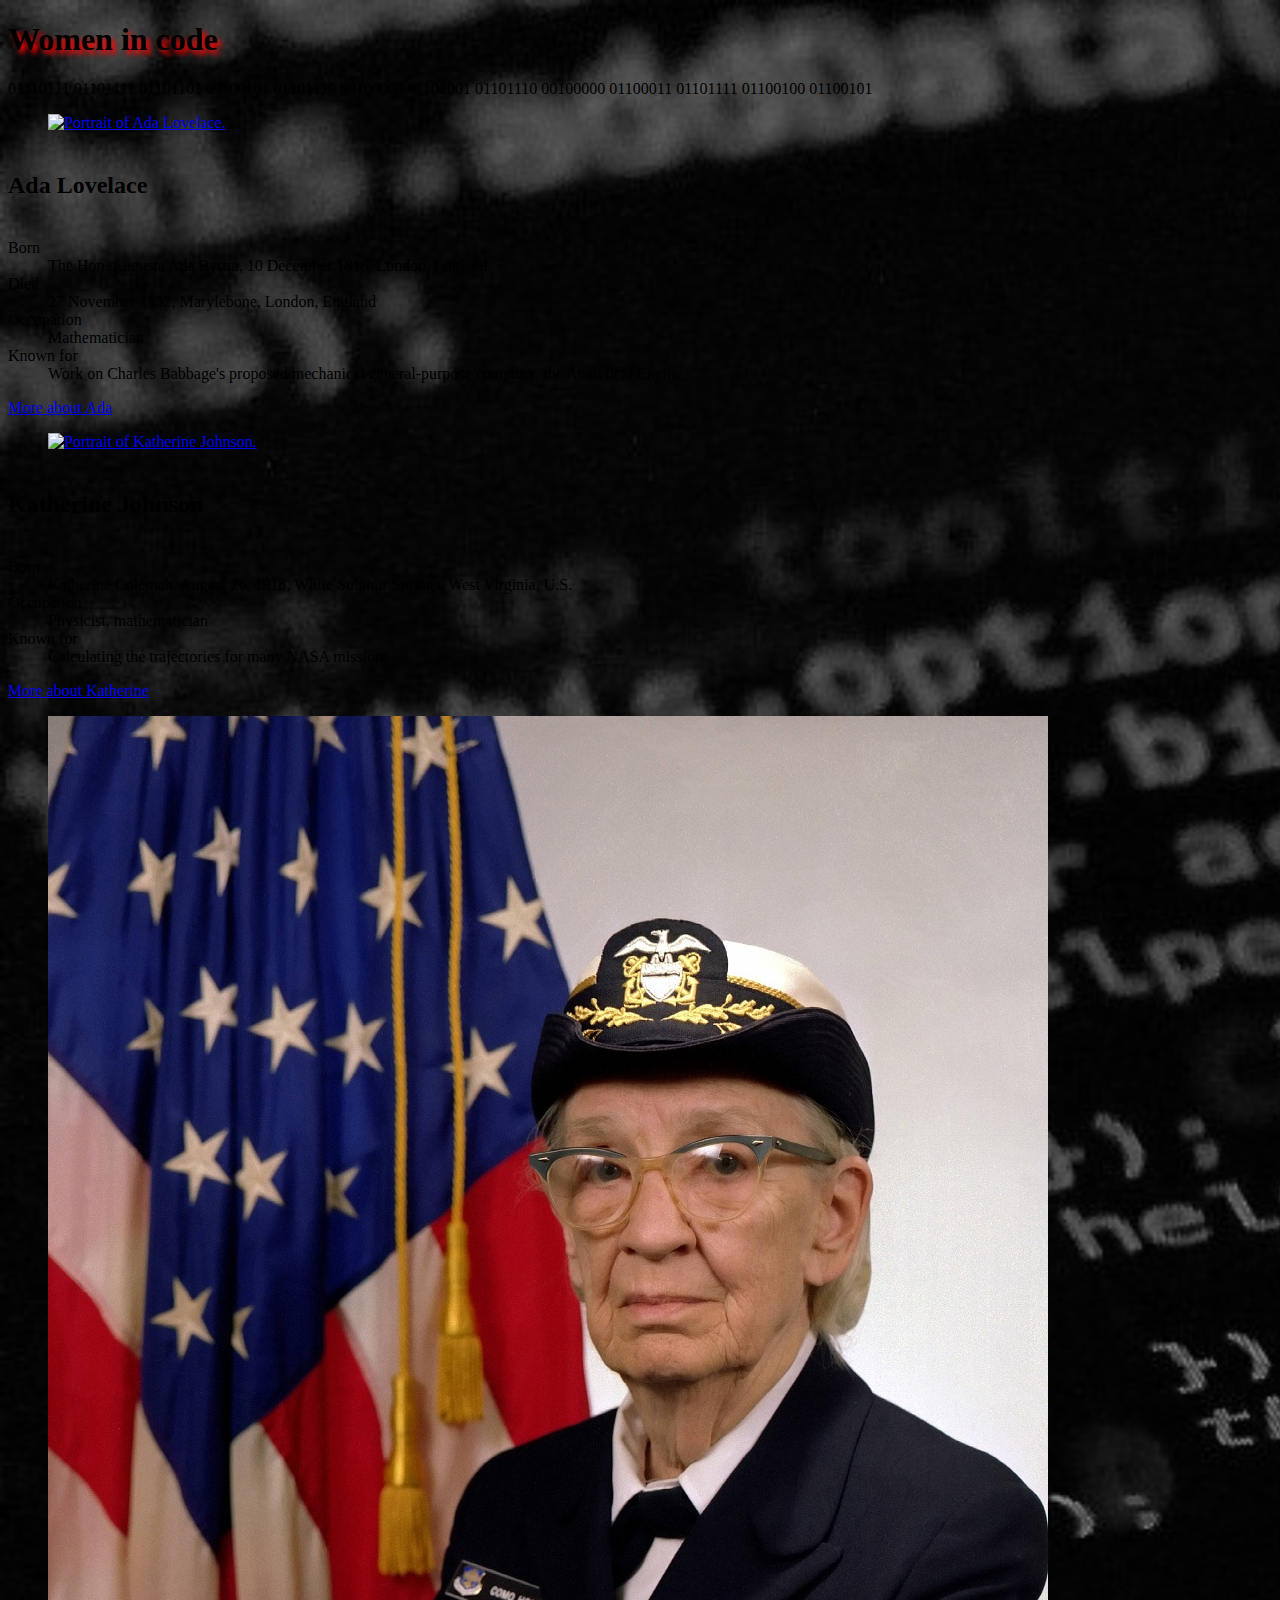
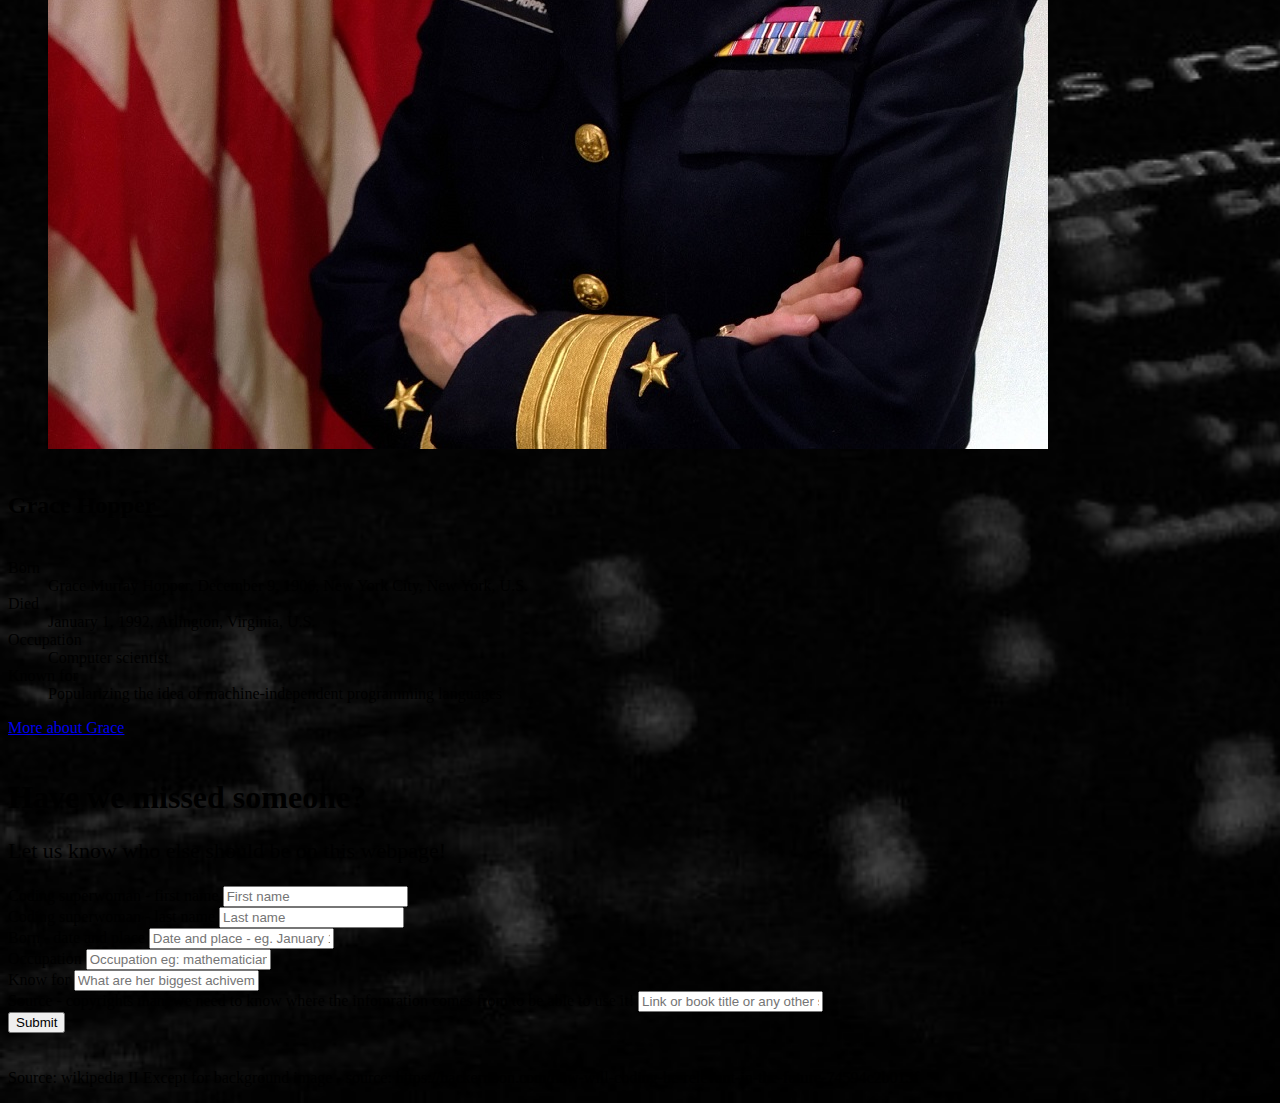
==== index.html @ af518fc9 "added grace.html, copied html from ada and updated the content. minor cosmetic changes to index.html" ====
﻿
<!DOCTYPE HTML>

<html lang="en-GB">

<head>
	<title> Women in code </title>
	<link rel="stylesheet" href="https://stackpath.bootstrapcdn.com/bootstrap/4.1.3/css/bootstrap.min.css" integrity="sha384-MCw98/SFnGE8fJT3GXwEOngsV7Zt27NXFoaoApmYm81iuXoPkFOJwJ8ERdknLPMO" crossorigin="anonymous">
	<link href="css/home-style.css" rel="stylesheet" />
	<!--	<link rel="stylesheet" media="screen" href="https://fontlibrary.org/face/lato" type="text/css" /> -->



</head>


<header class="jumbotron">
	<div class="container text-center">
		<h1 class="display-2">Women in code</h1>
		<p class="text-muted">
			01110111 01101111 01101101 01100101 01101110 00100000 01101001 01101110 00100000 01100011 01101111 01100100 01100101
		</p>
	</div>
</header>


<div class="container">
	<div class="row bg-secondary">
		<div class="col-md-3">
			<article id="ada">
				<figure>
					<a href="ada.html">
						<img class="img-fluid tilt" src="images/Ada.jpg" alt="Portrait of Ada Lovelace." />
					</a>
				</figure>
		</div> <!-- col-md-3-->
		<div class="col-md-8">
			<header>
				<h2 class="display-4">Ada Lovelace</h2>
			</header>

			<dl class="row">
				<dt class="col-sm-3">Born</dt>
				<dd class="col-sm-9">The Hon. Augusta Ada Byron, 10 December 1815, London, England</dd>

				<dt class="col-sm-3">Died</dt>
				<dd class="col-sm-9"> 27 November 1852, Marylebone, London, England </dd>

				<dt class="col-sm-3">Occupation</dt>
				<dd class="col-sm-9"> Mathematician </dd>

				<dt class="col-sm-3">Known for</dt>
				<dd class="col-sm-9"> Work on Charles Babbage's proposed mechanical general-purpose computer, the Analytical Engine </dd>
			</dl>
			<div class="text-right">
				<a href="ada.html" class="badge badge-primary" id="badgeAda">More about Ada</a>
			</div>
			</article>
		</div> <!-- col-md-8-->
	</div> <!-- row-->
</div> <!-- container-->

<div class="container">
	<div class="row bg-warning">
		<div class="col-md-3">
			<article id="kat">
				<figure>
					<a href="katherine.html">
						<img class="img-fluid tilt" src="images/Katherine.jpg" alt="Portrait of Katherine Johnson." />
					</a>
				</figure>
		</div> <!-- col-md-3-->
		<div class="col-md-8">
			<header>
				<h2 class="display-4">Katherine Johnson</h2>
			</header>
			<dl class="row">
				<dt class="col-sm-3">Born</dt>
				<dd class="col-sm-9">Katherine Coleman, August 26, 1918, White Sulphur Springs, West Virginia, U.S.</dd>

				<dt class="col-sm-3">Occupation</dt>
				<dd class="col-sm-9"> Physicist, mathematician </dd>

				<dt class="col-sm-3">Known for</dt>
				<dd class="col-sm-9"> Calculating the trajectories for many NASA missions </dd>
			</dl>
			<div class="text-right">
				<a href="#" class="badge badge-primary" id="badgeKat">More about Katherine</a>
			</div>
			</article>
		</div> <!-- col-md-8-->
	</div><!-- row-->
</div> <!-- container-->

<div class="container">
	<div class="row bg-secondary">
		<div class="col-md-3">
			<article id="grace">
				<figure>
					<a href="grace.html">
						<img class="img-fluid tilt" src="images/grace.jpg" alt="Portrait of Grace Hopper." />
					</a>
				</figure>
		</div> <!-- col-md-3-->
		<div class="col-md-8">
			<header>
				<h2 class="display-4">Grace Hopper</h2>
			</header>

			<dl class="row">
				<dt class="col-sm-3">Born</dt>
				<dd class="col-sm-9">Grace Murray Hopper, December 9, 1906, New York City, New York, U.S.</dd>

				<dt class="col-sm-3">Died</dt>
				<dd class="col-sm-9"> January 1, 1992, Arlington, Virginia, U.S. </dd>

				<dt class="col-sm-3">Occupation</dt>
				<dd class="col-sm-9"> Computer scientist </dd>

				<dt class="col-sm-3">Known for</dt>
				<dd class="col-sm-9"> Popularizing the idea of machine-independent programming languages </dd>
			</dl>
			<div class="text-right" >
				<a href="#" class="badge badge-primary" id="badgeGrace">More about Grace</a>
			</div>
			</article>
		</div> <!-- col-md-8-->
	</div> <!-- row-->
</div> <!-- container-->

<div class="container bg-light" id="form">
	<h1 class="text-muted display-4"> Have we missed someone? </h1>
	<p> Let us know who else should be on this webpage! </p>

	<form>
		<div class="form-group">
			<label for="formGroupExampleInput" class="font-weight-bold"> Coding superwoman - first name </label>
			<input type="text" class="form-control" id="formGroupExampleInput" placeholder="First name">
		</div>
		<div class="form-group">
			<label for="formGroupExampleInput" class="font-weight-bold"> Coding superwoman - last name </label>
			<input type="text" class="form-control" id="formGroupExampleInput" placeholder="Last name">
		</div>
		<div class="form-group">
			<label for="formGroupExampleInput" class="font-weight-bold"> Born - date and place </label>
			<input type="text" class="form-control" id="formGroupExampleInput" placeholder="Date and place - eg. January 1, 1992, Arlington, Virginia, U.S">
		</div>
		<div class="form-group">
			<label for="formGroupExampleInput" class="font-weight-bold"> Occupation </label>
			<input type="text" class="form-control" id="formGroupExampleInput" placeholder="Occupation eg: mathematician, computer scientist">
		</div>
		<div class="form-group">
			<label for="formGroupExampleInput" class="font-weight-bold"> Know for </label>
			<input type="text" class="form-control" id="formGroupExampleInput" placeholder="What are her biggest achivements?">
		</div>
		<div class="form-group">
			<label for="formGroupExampleInput" class="font-weight-bold"> Source - copyrights man, we need to know where the infomration comes from to be able to use it! </label>
			<input type="text" class="form-control" id="formGroupExampleInput" placeholder="Link or book title or any other source eg. www.aboutada.com">
		</div>
		<button class="btn btn-success" type="submit">Submit</button>

	</form>
</div>
<!--form -->

<footer class="container text-center text-muted">
	<p> Source: wikipedia II Except for background image - source: https://hackernoon.com/how-will-coding-be-relevant-in-the-future-74594c2b015f
	</p>
</footer>
</body>

</html>
---- css/home-style.css ----
.jumbotron {

}

.jumbotron h1 {
  text-shadow: 4px 4px 5px red;
}


body {
    background: url("../images/background(2).jpg");
    background-repeat: no-repeat;
    background-size: cover;
    border-radius: 0;
}

#form {
  padding-top: 20px;
  padding-bottom: 20px;
}

#form p {
  font-size: 22px;
}

h2 {
  padding-top: 20px;
  padding-bottom: 20px;
}

#badgeGrace, #badgeAda, #badgeKat {
  min-width: 150px;
  padding-top: 10px;
  padding-bottom: 10px;
}
.tilt {
  -webkit-transition: all 0.5s ease;
  -moz-transition: all 0.5s ease;
  -o-transition: all 0.5s ease;
  -ms-transition: all 0.5s ease;
  transition: all 0.5s ease;
}

.tilt:hover {
  -webkit-transform: rotate(-10deg);
  -moz-transform: rotate(-10deg);
  -o-transform: rotate(-10deg);
  -ms-transform: rotate(-10deg);
  transform: rotate(-10deg);
}


/*

body {
  background: url("../images/background.jpg");
  background-size: auto;
  background-position: fixed;
  background-attachment: fixed;
  background-repeat: repeat;
  background-position: top;
  background-width: 100%;
}

h1 {
  font-size: 40px;
  color: #333;
  padding-top: 20px;
  font-family: 'LatoRegular';
  font-weight: bold;
  font-style: normal;
  padding-bottom: 0;
  margin-bottom: 0;
}

h2 {
  color: #3f88c5;
  font-size: 35px;
  padding-top: 20px;
  font-family: 'LatoRegular';
  font-weight: bold;
  font-style: normal;
  border-bottom: solid #3f88c5 5px;
  padding-bottom: 10px;
}

#mainHeader {
  width: 80%;
  height: 120px;
  margin: 0 auto;
  margin-top: 20px;
  background: #e8e288;
  opacity: 0.9;
  text-align: center;
  max-width: 450px;
}

#mainHeader p {
  font-size: 12;
  color: grey;
  margin-top: 5;
}

nav p {
  text-align: center;
  padding-left: 12px;
  padding-right: 10px;
  font-size: 18px;
  color: #333;
}

header p {
  font-size: 12px
}

.blue {
  font-weight: bold;
  color: #3f88c5;
}

img {
  border-radius: 50%;
  align-items: center;
  max-width: 70%;
}

nav {
  width: 80%;
  margin: 0 auto;
  margin-top: 10px;
}

#ada, #kat, #grace {
  width: 100%;
  background-color: #e8e288;
  opacity: 0.9;
  text-align: center;
  margin: 0 auto;
  max-width: 450px;
  padding-bottom: 25px;
}



footer {
  clear: both;
  text-align: center;
  color: white;
  margin-top: 80px;
}

@media screen and (min-width: 1000px) {
  h1 {
    font-size: 50px;
  }

  h2 {
    font-size: 38px;
  }

  nav p {
    padding-left: 20px;
    padding-right: 20px;
    font-size: 20px;
  }
}

@media screen and (min-width: 1000px) and (max-width: 1700px) {
  #mainHeader {
    width: 90%;
    max-width: none;
  }

  nav {
    width: 90%;
    margin-top: 50px;
  }

  #ada {
    width: 32%;
    height: 800px;
    margin-right: 1.5%;
    float: left;
    max-width: none;
  }

  #kat {
    width: 33%;
    height: 800px;
    margin-right: 1.5%;
    float: left;
    max-width: none;
  }

  #grace {
    width: 32%;
    height: 800px;
    float: left;
    max-width: none;
  }
}

@media screen and (min-width: 1701px) {
  #mainHeader {
    width: 70%;
    max-width: none;
    max-width: 1400px;
  }

  nav {
    width: 70%;
    margin-top: 50px;
    max-width: 1400px;
  }

  #ada {
    width: 32%;
    height: 800px;
    margin-right: 1.5%;
    float: left;
    max-width: none;
  }

  #kat {
    width: 33%;
    height: 800px;
    margin-right: 1.5%;
    float: left;
    max-width: none;
  }

  #grace {
    width: 32%;
    height: 800px;
    float: left;
    max-width: none;
  }
}
-->
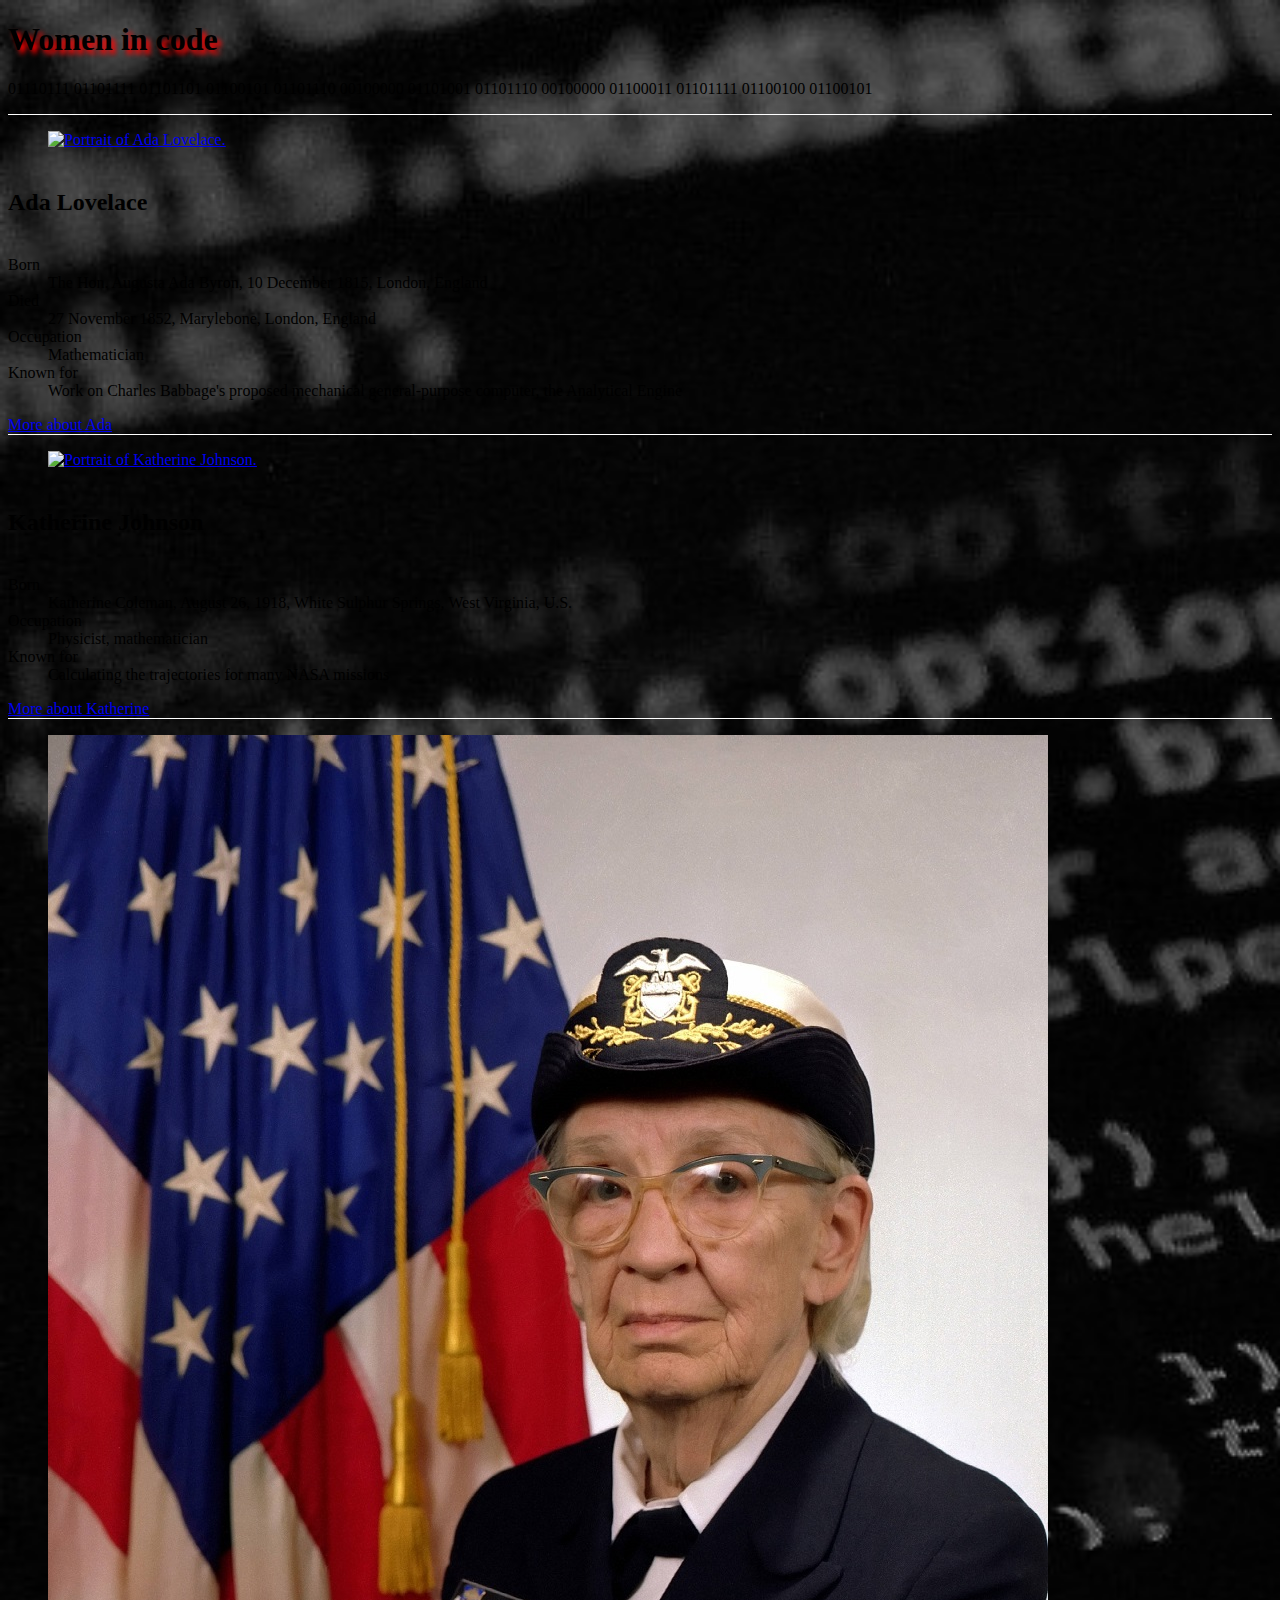
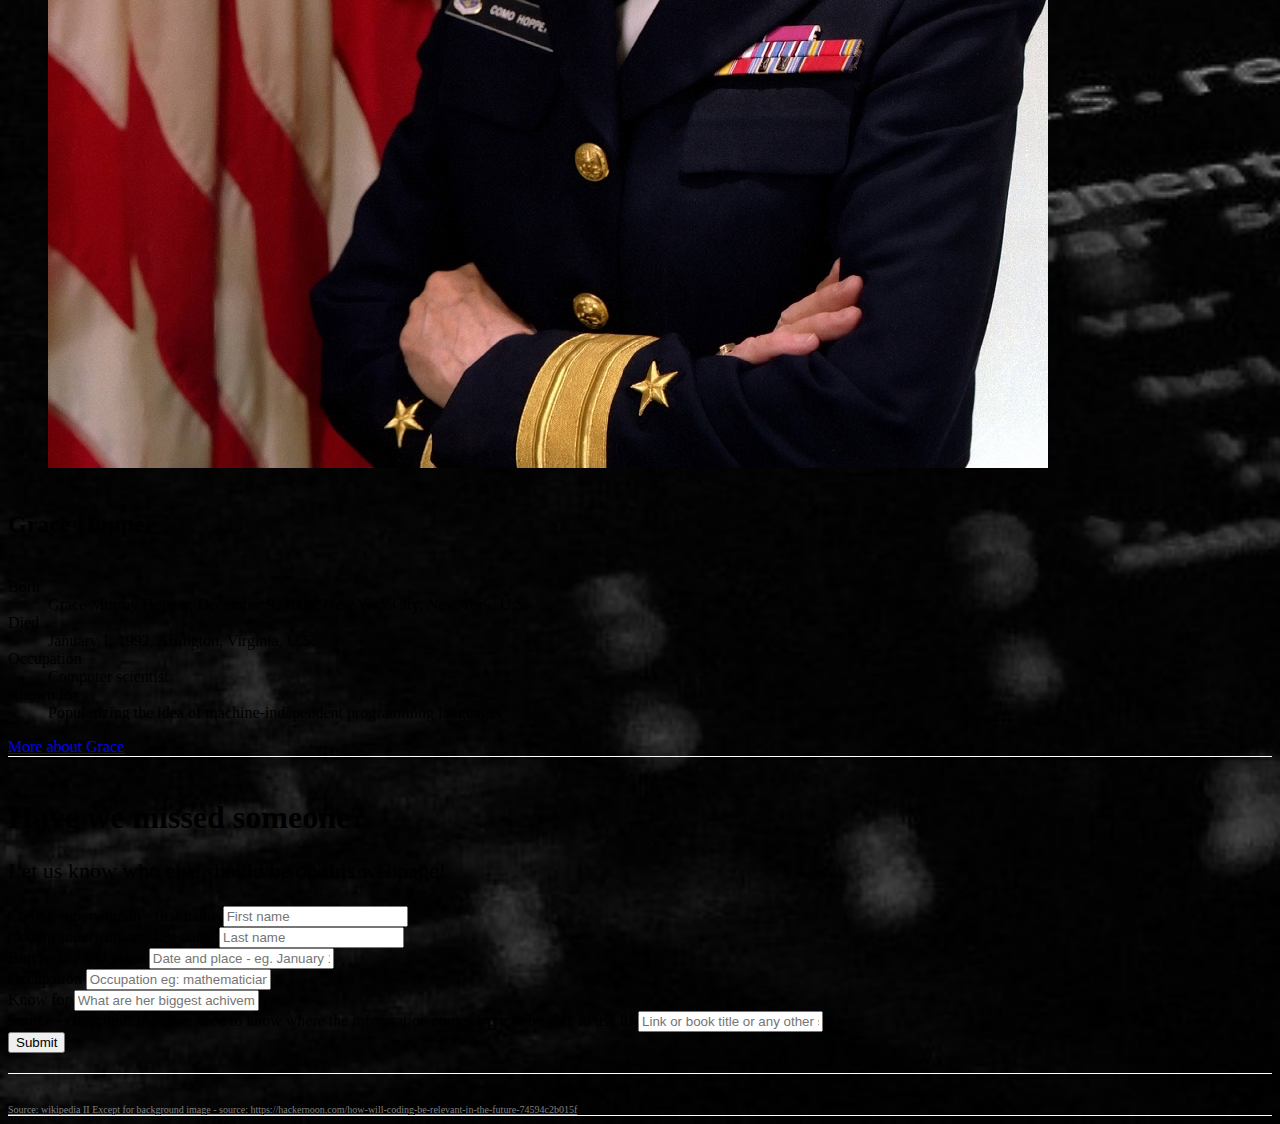
==== commit 3e8b6a3c: "changed style, mostly background colors, on the home page" ====
--- a/index.html
+++ b/index.html
@@ -14,7 +14,7 @@
 </head>
 
 
-<header class="jumbotron">
+<header class="jumbotron bg-warning">
 	<div class="container text-center">
 		<h1 class="display-2">Women in code</h1>
 		<p class="text-muted">
@@ -61,7 +61,7 @@
 </div> <!-- container-->
 
 <div class="container">
-	<div class="row bg-warning">
+	<div class="row bg-secondary">
 		<div class="col-md-3">
 			<article id="kat">
 				<figure>
@@ -85,7 +85,7 @@
 				<dd class="col-sm-9"> Calculating the trajectories for many NASA missions </dd>
 			</dl>
 			<div class="text-right">
-				<a href="#" class="badge badge-primary" id="badgeKat">More about Katherine</a>
+				<a href="katherine.html" class="badge badge-primary" id="badgeKat">More about Katherine</a>
 			</div>
 			</article>
 		</div> <!-- col-md-8-->
@@ -121,7 +121,7 @@
 				<dd class="col-sm-9"> Popularizing the idea of machine-independent programming languages </dd>
 			</dl>
 			<div class="text-right" >
-				<a href="#" class="badge badge-primary" id="badgeGrace">More about Grace</a>
+				<a href="grace.html" class="badge badge-primary" id="badgeGrace">More about Grace</a>
 			</div>
 			</article>
 		</div> <!-- col-md-8-->
@@ -164,8 +164,7 @@
 <!--form -->
 
 <footer class="container text-center text-muted">
-	<p> Source: wikipedia II Except for background image - source: https://hackernoon.com/how-will-coding-be-relevant-in-the-future-74594c2b015f
-	</p>
+	  <a href="https://hackernoon.com/how-will-coding-be-relevant-in-the-future-74594c2b015f">Source: wikipedia II Except for background image - source: https://hackernoon.com/how-will-coding-be-relevant-in-the-future-74594c2b015f</a>
 </footer>
 </body>
 
--- a/css/home-style.css
+++ b/css/home-style.css
@@ -1,18 +1,27 @@
-
-.jumbotron {
-
-}
-
 .jumbotron h1 {
   text-shadow: 4px 4px 5px red;
 }
 
+body {
+  background: url("../images/background(2).jpg");
+  background-repeat: no-repeat;
+  background-size: cover;
+  border-radius: 0;
+}
 
-body {
-    background: url("../images/background(2).jpg");
-    background-repeat: no-repeat;
-    background-size: cover;
-    border-radius: 0;
+h2 {
+  padding-top: 20px;
+  padding-bottom: 20px;
+}
+
+.container {
+  border-bottom: 1px solid white;
+}
+
+#badgeGrace, #badgeAda, #badgeKat {
+  min-width: 150px;
+  padding-top: 10px;
+  padding-bottom: 10px;
 }
 
 #form {
@@ -24,16 +33,15 @@
   font-size: 22px;
 }
 
-h2 {
-  padding-top: 20px;
-  padding-bottom: 20px;
+footer {
+  font-size: 10px;
+  margin-top: 30px;
 }
 
-#badgeGrace, #badgeAda, #badgeKat {
-  min-width: 150px;
-  padding-top: 10px;
-  padding-bottom: 10px;
+footer a {
+  color: grey;
 }
+
 .tilt {
   -webkit-transition: all 0.5s ease;
   -moz-transition: all 0.5s ease;
@@ -49,192 +57,3 @@
   -ms-transform: rotate(-10deg);
   transform: rotate(-10deg);
 }
-
-
-/*
-
-body {
-  background: url("../images/background.jpg");
-  background-size: auto;
-  background-position: fixed;
-  background-attachment: fixed;
-  background-repeat: repeat;
-  background-position: top;
-  background-width: 100%;
-}
-
-h1 {
-  font-size: 40px;
-  color: #333;
-  padding-top: 20px;
-  font-family: 'LatoRegular';
-  font-weight: bold;
-  font-style: normal;
-  padding-bottom: 0;
-  margin-bottom: 0;
-}
-
-h2 {
-  color: #3f88c5;
-  font-size: 35px;
-  padding-top: 20px;
-  font-family: 'LatoRegular';
-  font-weight: bold;
-  font-style: normal;
-  border-bottom: solid #3f88c5 5px;
-  padding-bottom: 10px;
-}
-
-#mainHeader {
-  width: 80%;
-  height: 120px;
-  margin: 0 auto;
-  margin-top: 20px;
-  background: #e8e288;
-  opacity: 0.9;
-  text-align: center;
-  max-width: 450px;
-}
-
-#mainHeader p {
-  font-size: 12;
-  color: grey;
-  margin-top: 5;
-}
-
-nav p {
-  text-align: center;
-  padding-left: 12px;
-  padding-right: 10px;
-  font-size: 18px;
-  color: #333;
-}
-
-header p {
-  font-size: 12px
-}
-
-.blue {
-  font-weight: bold;
-  color: #3f88c5;
-}
-
-img {
-  border-radius: 50%;
-  align-items: center;
-  max-width: 70%;
-}
-
-nav {
-  width: 80%;
-  margin: 0 auto;
-  margin-top: 10px;
-}
-
-#ada, #kat, #grace {
-  width: 100%;
-  background-color: #e8e288;
-  opacity: 0.9;
-  text-align: center;
-  margin: 0 auto;
-  max-width: 450px;
-  padding-bottom: 25px;
-}
-
-
-
-footer {
-  clear: both;
-  text-align: center;
-  color: white;
-  margin-top: 80px;
-}
-
-@media screen and (min-width: 1000px) {
-  h1 {
-    font-size: 50px;
-  }
-
-  h2 {
-    font-size: 38px;
-  }
-
-  nav p {
-    padding-left: 20px;
-    padding-right: 20px;
-    font-size: 20px;
-  }
-}
-
-@media screen and (min-width: 1000px) and (max-width: 1700px) {
-  #mainHeader {
-    width: 90%;
-    max-width: none;
-  }
-
-  nav {
-    width: 90%;
-    margin-top: 50px;
-  }
-
-  #ada {
-    width: 32%;
-    height: 800px;
-    margin-right: 1.5%;
-    float: left;
-    max-width: none;
-  }
-
-  #kat {
-    width: 33%;
-    height: 800px;
-    margin-right: 1.5%;
-    float: left;
-    max-width: none;
-  }
-
-  #grace {
-    width: 32%;
-    height: 800px;
-    float: left;
-    max-width: none;
-  }
-}
-
-@media screen and (min-width: 1701px) {
-  #mainHeader {
-    width: 70%;
-    max-width: none;
-    max-width: 1400px;
-  }
-
-  nav {
-    width: 70%;
-    margin-top: 50px;
-    max-width: 1400px;
-  }
-
-  #ada {
-    width: 32%;
-    height: 800px;
-    margin-right: 1.5%;
-    float: left;
-    max-width: none;
-  }
-
-  #kat {
-    width: 33%;
-    height: 800px;
-    margin-right: 1.5%;
-    float: left;
-    max-width: none;
-  }
-
-  #grace {
-    width: 32%;
-    height: 800px;
-    float: left;
-    max-width: none;
-  }
-}
--->
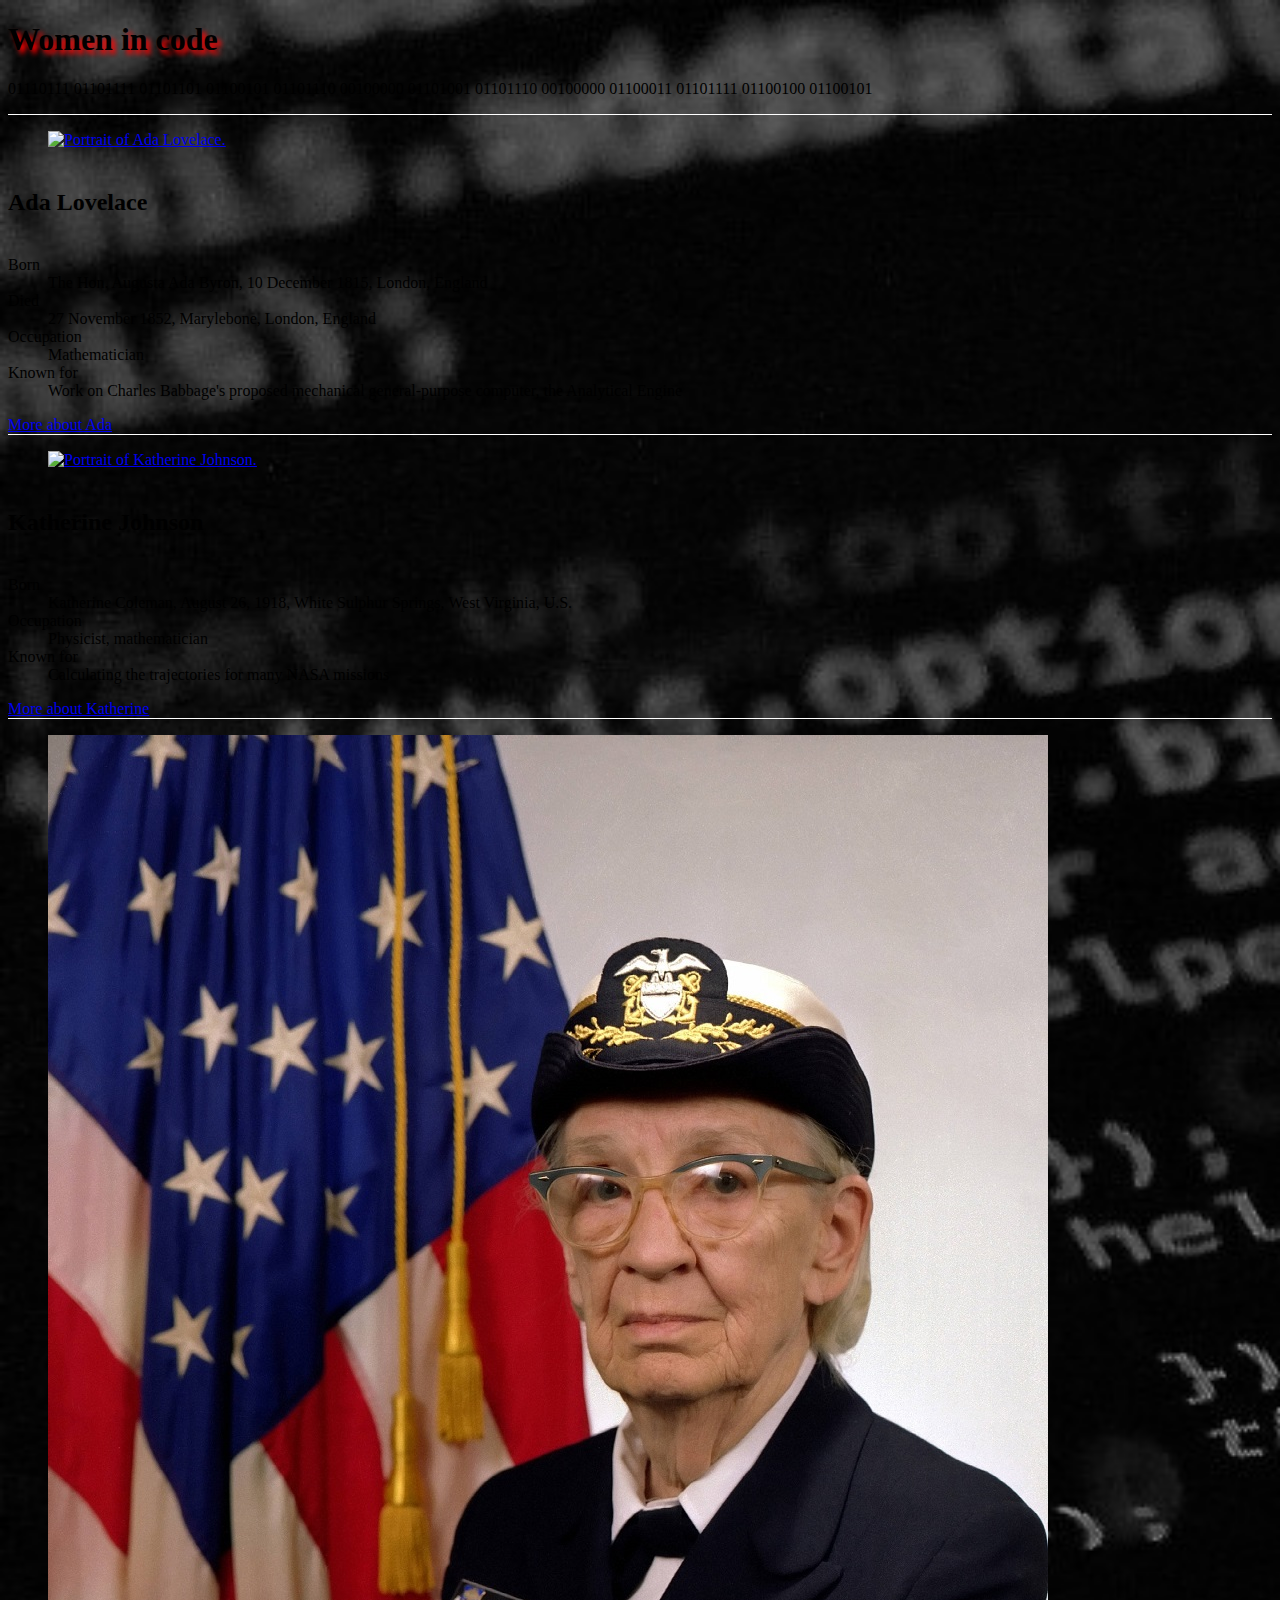
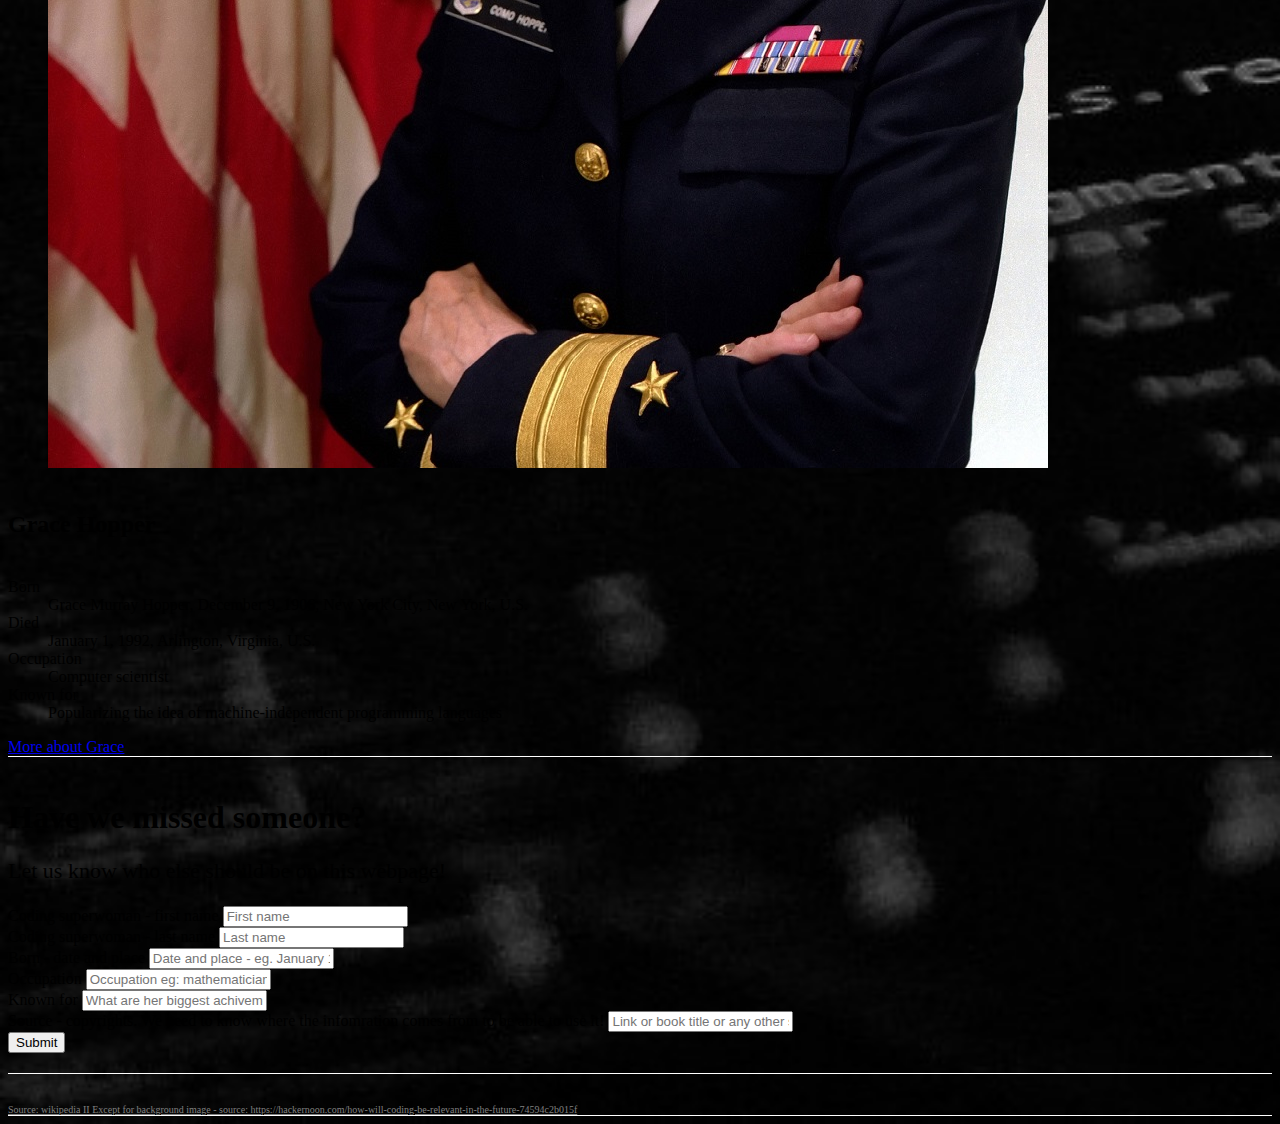
==== commit 0dd22181: "cleaned up index.html and css, inluding html validator check - all green" ====
--- a/index.html
+++ b/index.html
@@ -13,7 +13,7 @@
 
 </head>
 
-
+<!-- JUMBOTRONE  -->
 <header class="jumbotron bg-warning">
 	<div class="container text-center">
 		<h1 class="display-2">Women in code</h1>
@@ -23,17 +23,18 @@
 	</div>
 </header>
 
-
+<!-- 1ST CONTAINER - ADA  -->
 <div class="container">
 	<div class="row bg-secondary">
+
 		<div class="col-md-3">
-			<article id="ada">
-				<figure>
-					<a href="ada.html">
-						<img class="img-fluid tilt" src="images/Ada.jpg" alt="Portrait of Ada Lovelace." />
-					</a>
-				</figure>
+			<figure>
+				<a href="ada.html">
+					<img class="img-fluid tilt" src="images/Ada.jpg" alt="Portrait of Ada Lovelace." />
+				</a>
+			</figure>
 		</div> <!-- col-md-3-->
+
 		<div class="col-md-8">
 			<header>
 				<h2 class="display-4">Ada Lovelace</h2>
@@ -42,34 +43,34 @@
 			<dl class="row">
 				<dt class="col-sm-3">Born</dt>
 				<dd class="col-sm-9">The Hon. Augusta Ada Byron, 10 December 1815, London, England</dd>
-
 				<dt class="col-sm-3">Died</dt>
 				<dd class="col-sm-9"> 27 November 1852, Marylebone, London, England </dd>
-
 				<dt class="col-sm-3">Occupation</dt>
 				<dd class="col-sm-9"> Mathematician </dd>
-
 				<dt class="col-sm-3">Known for</dt>
 				<dd class="col-sm-9"> Work on Charles Babbage's proposed mechanical general-purpose computer, the Analytical Engine </dd>
 			</dl>
+
 			<div class="text-right">
 				<a href="ada.html" class="badge badge-primary" id="badgeAda">More about Ada</a>
-			</div>
-			</article>
+			</div> <!-- badge-->
+
 		</div> <!-- col-md-8-->
 	</div> <!-- row-->
 </div> <!-- container-->
 
+<!-- 2ND CONTAINER - KATHERINE  -->
 <div class="container">
 	<div class="row bg-secondary">
+
 		<div class="col-md-3">
-			<article id="kat">
-				<figure>
-					<a href="katherine.html">
-						<img class="img-fluid tilt" src="images/Katherine.jpg" alt="Portrait of Katherine Johnson." />
-					</a>
-				</figure>
+			<figure>
+				<a href="katherine.html">
+					<img class="img-fluid tilt" src="images/Katherine.jpg" alt="Portrait of Katherine Johnson." />
+				</a>
+			</figure>
 		</div> <!-- col-md-3-->
+
 		<div class="col-md-8">
 			<header>
 				<h2 class="display-4">Katherine Johnson</h2>
@@ -77,31 +78,34 @@
 			<dl class="row">
 				<dt class="col-sm-3">Born</dt>
 				<dd class="col-sm-9">Katherine Coleman, August 26, 1918, White Sulphur Springs, West Virginia, U.S.</dd>
-
 				<dt class="col-sm-3">Occupation</dt>
 				<dd class="col-sm-9"> Physicist, mathematician </dd>
-
 				<dt class="col-sm-3">Known for</dt>
 				<dd class="col-sm-9"> Calculating the trajectories for many NASA missions </dd>
 			</dl>
+
 			<div class="text-right">
 				<a href="katherine.html" class="badge badge-primary" id="badgeKat">More about Katherine</a>
 			</div>
-			</article>
+			<!--badge-->
 		</div> <!-- col-md-8-->
+
 	</div><!-- row-->
 </div> <!-- container-->
 
+
+<!-- 3RD CONTAINER - GRACE  -->
 <div class="container">
 	<div class="row bg-secondary">
+
 		<div class="col-md-3">
-			<article id="grace">
-				<figure>
-					<a href="grace.html">
-						<img class="img-fluid tilt" src="images/grace.jpg" alt="Portrait of Grace Hopper." />
-					</a>
-				</figure>
+			<figure>
+				<a href="grace.html">
+					<img class="img-fluid tilt" src="images/grace.jpg" alt="Portrait of Grace Hopper." />
+				</a>
+			</figure>
 		</div> <!-- col-md-3-->
+
 		<div class="col-md-8">
 			<header>
 				<h2 class="display-4">Grace Hopper</h2>
@@ -110,23 +114,25 @@
 			<dl class="row">
 				<dt class="col-sm-3">Born</dt>
 				<dd class="col-sm-9">Grace Murray Hopper, December 9, 1906, New York City, New York, U.S.</dd>
-
 				<dt class="col-sm-3">Died</dt>
 				<dd class="col-sm-9"> January 1, 1992, Arlington, Virginia, U.S. </dd>
-
 				<dt class="col-sm-3">Occupation</dt>
 				<dd class="col-sm-9"> Computer scientist </dd>
-
 				<dt class="col-sm-3">Known for</dt>
 				<dd class="col-sm-9"> Popularizing the idea of machine-independent programming languages </dd>
 			</dl>
-			<div class="text-right" >
+
+			<div class="text-right">
 				<a href="grace.html" class="badge badge-primary" id="badgeGrace">More about Grace</a>
 			</div>
-			</article>
+			<!--badge-->
+
 		</div> <!-- col-md-8-->
 	</div> <!-- row-->
 </div> <!-- container-->
+
+
+<!-- 4TH CONTAINER - FORM  -->
 
 <div class="container bg-light" id="form">
 	<h1 class="text-muted display-4"> Have we missed someone? </h1>
@@ -134,37 +140,38 @@
 
 	<form>
 		<div class="form-group">
-			<label for="formGroupExampleInput" class="font-weight-bold"> Coding superwoman - first name </label>
-			<input type="text" class="form-control" id="formGroupExampleInput" placeholder="First name">
+			<label for="firstName" class="font-weight-bold"> Coding superwoman - first name </label>
+			<input type="text" class="form-control" id="firstName" placeholder="First name">
 		</div>
 		<div class="form-group">
-			<label for="formGroupExampleInput" class="font-weight-bold"> Coding superwoman - last name </label>
-			<input type="text" class="form-control" id="formGroupExampleInput" placeholder="Last name">
+			<label for="lastName" class="font-weight-bold"> Coding superwoman - last name </label>
+			<input type="text" class="form-control" id="lastName" placeholder="Last name">
 		</div>
 		<div class="form-group">
-			<label for="formGroupExampleInput" class="font-weight-bold"> Born - date and place </label>
-			<input type="text" class="form-control" id="formGroupExampleInput" placeholder="Date and place - eg. January 1, 1992, Arlington, Virginia, U.S">
+			<label for="dob" class="font-weight-bold"> Born - date and place </label>
+			<input type="text" class="form-control" id="dob" placeholder="Date and place - eg. January 1, 1992, Arlington, Virginia, U.S">
 		</div>
 		<div class="form-group">
-			<label for="formGroupExampleInput" class="font-weight-bold"> Occupation </label>
-			<input type="text" class="form-control" id="formGroupExampleInput" placeholder="Occupation eg: mathematician, computer scientist">
+			<label for="occupation" class="font-weight-bold"> Occupation </label>
+			<input type="text" class="form-control" id="occupation" placeholder="Occupation eg: mathematician, computer scientist">
 		</div>
 		<div class="form-group">
-			<label for="formGroupExampleInput" class="font-weight-bold"> Know for </label>
-			<input type="text" class="form-control" id="formGroupExampleInput" placeholder="What are her biggest achivements?">
+			<label for="knownFor" class="font-weight-bold"> Known for </label>
+			<input type="text" class="form-control" id="knownFor" placeholder="What are her biggest achivements?">
 		</div>
 		<div class="form-group">
-			<label for="formGroupExampleInput" class="font-weight-bold"> Source - copyrights man, we need to know where the infomration comes from to be able to use it! </label>
-			<input type="text" class="form-control" id="formGroupExampleInput" placeholder="Link or book title or any other source eg. www.aboutada.com">
+			<label for="source" class="font-weight-bold"> Source - copyrights. We need to know where the infomration comes from to be able to use it! </label>
+			<input type="text" class="form-control" id="source" placeholder="Link or book title or any other source eg. www.aboutada.com">
 		</div>
 		<button class="btn btn-success" type="submit">Submit</button>
+	</form>
 
-	</form>
 </div>
 <!--form -->
 
+<!-- 5TH CONTAINER - FOOTER  -->
 <footer class="container text-center text-muted">
-	  <a href="https://hackernoon.com/how-will-coding-be-relevant-in-the-future-74594c2b015f">Source: wikipedia II Except for background image - source: https://hackernoon.com/how-will-coding-be-relevant-in-the-future-74594c2b015f</a>
+	<a href="https://hackernoon.com/how-will-coding-be-relevant-in-the-future-74594c2b015f">Source: wikipedia II Except for background image - source: https://hackernoon.com/how-will-coding-be-relevant-in-the-future-74594c2b015f</a>
 </footer>
 </body>
 
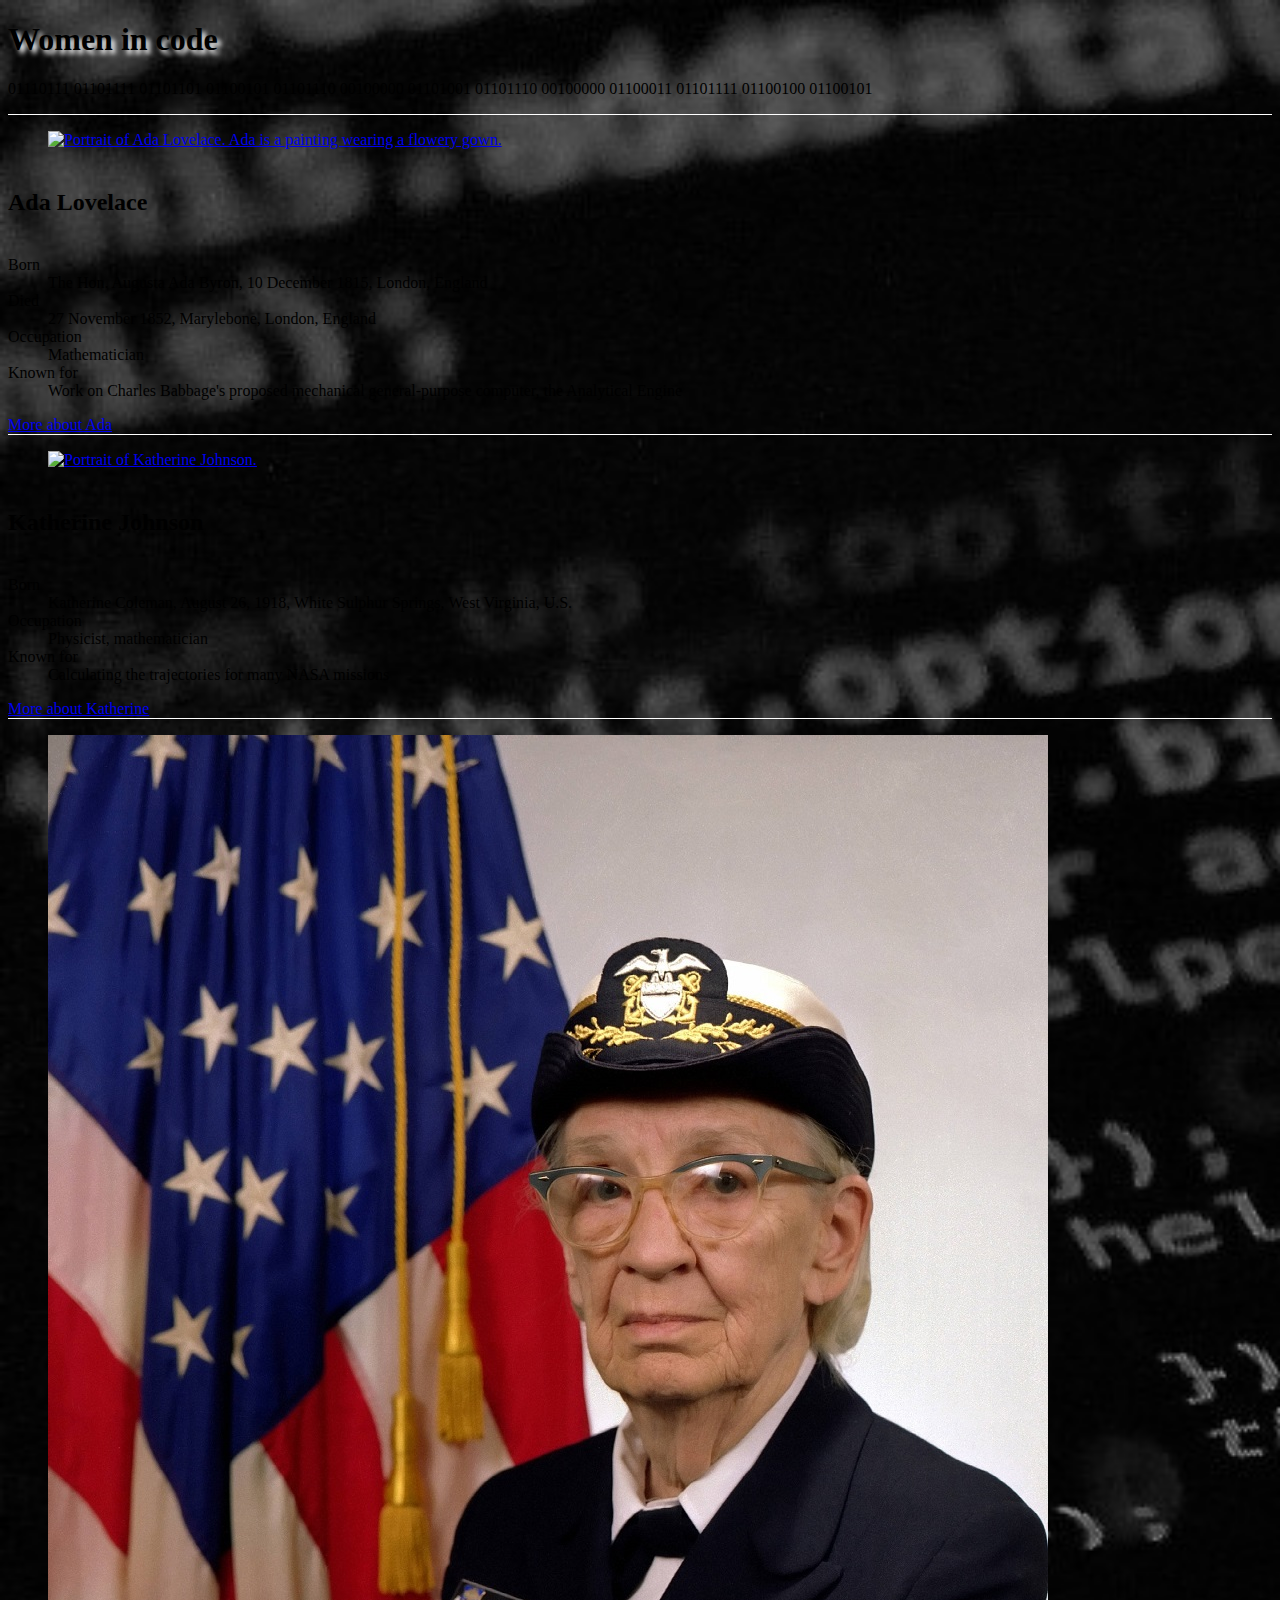
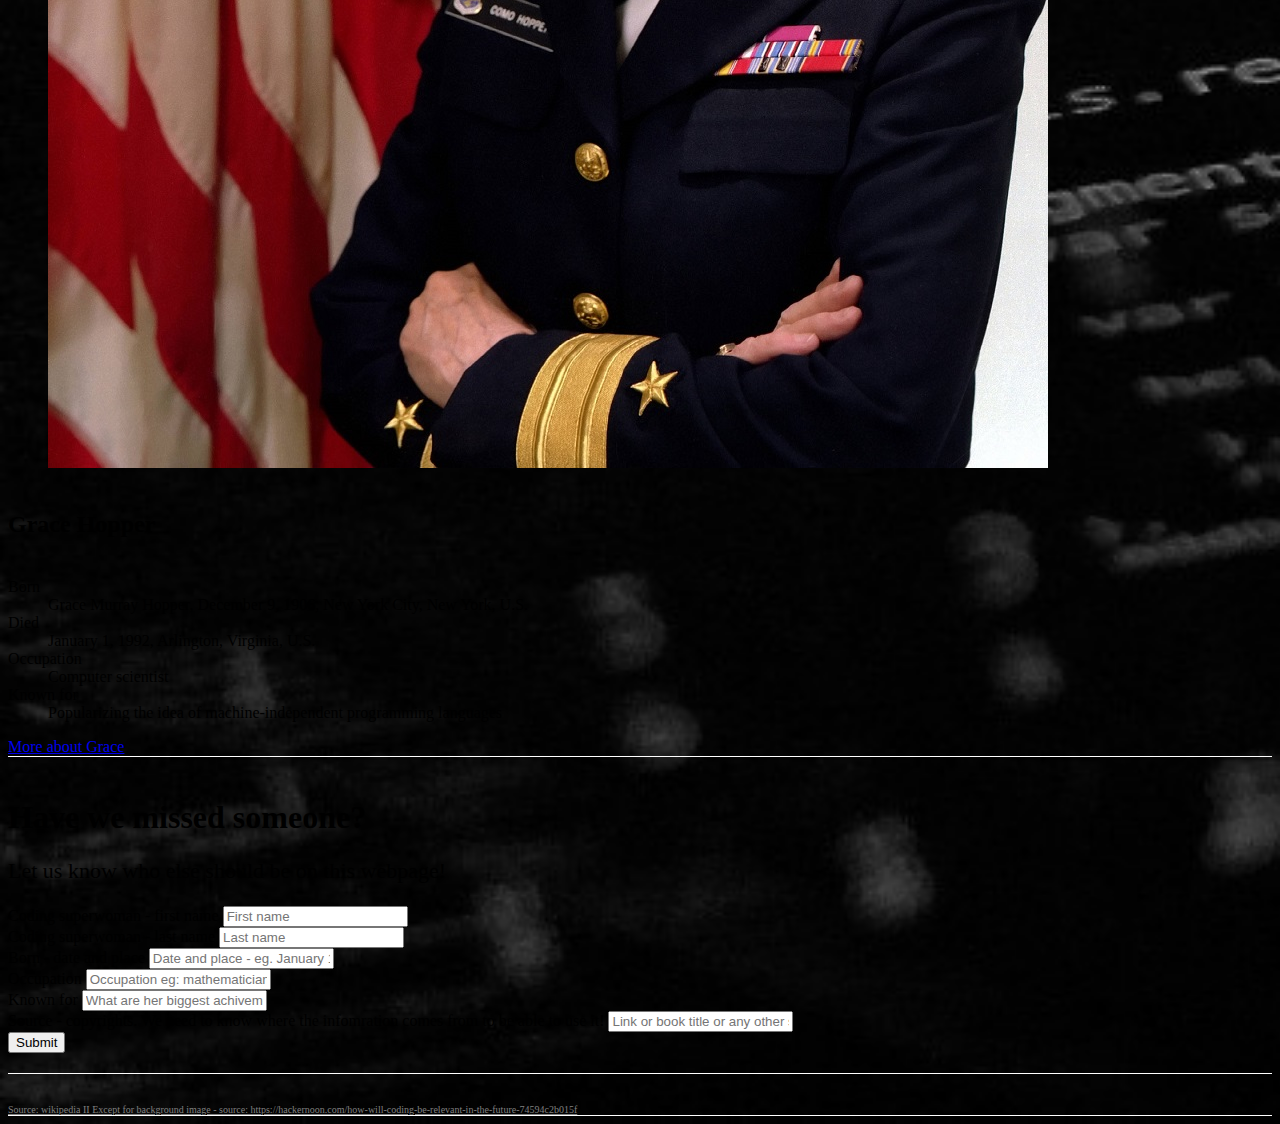
==== commit 67ef0351: "morning Joke. Creative alt descriptions especially for you ;)" ====
--- a/index.html
+++ b/index.html
@@ -30,7 +30,7 @@
 		<div class="col-md-3">
 			<figure>
 				<a href="ada.html">
-					<img class="img-fluid tilt" src="images/Ada.jpg" alt="Portrait of Ada Lovelace." />
+					<img class="img-fluid tilt" src="images/Ada.jpg" alt="Portrait of Ada Lovelace. Ada is a painting wearing a flowery gown." />
 				</a>
 			</figure>
 		</div> <!-- col-md-3-->
@@ -101,7 +101,7 @@
 		<div class="col-md-3">
 			<figure>
 				<a href="grace.html">
-					<img class="img-fluid tilt" src="images/grace.jpg" alt="Portrait of Grace Hopper." />
+					<img class="img-fluid tilt" src="images/grace.jpg" alt="Portrait of Grace Hopper. Grace is looking stern in her Navy uniform." />
 				</a>
 			</figure>
 		</div> <!-- col-md-3-->
--- a/css/home-style.css
+++ b/css/home-style.css
@@ -1,5 +1,5 @@
 .jumbotron h1 {
-  text-shadow: 4px 4px 5px red;
+  text-shadow: 4px 4px 5px white;
 }
 
 body {
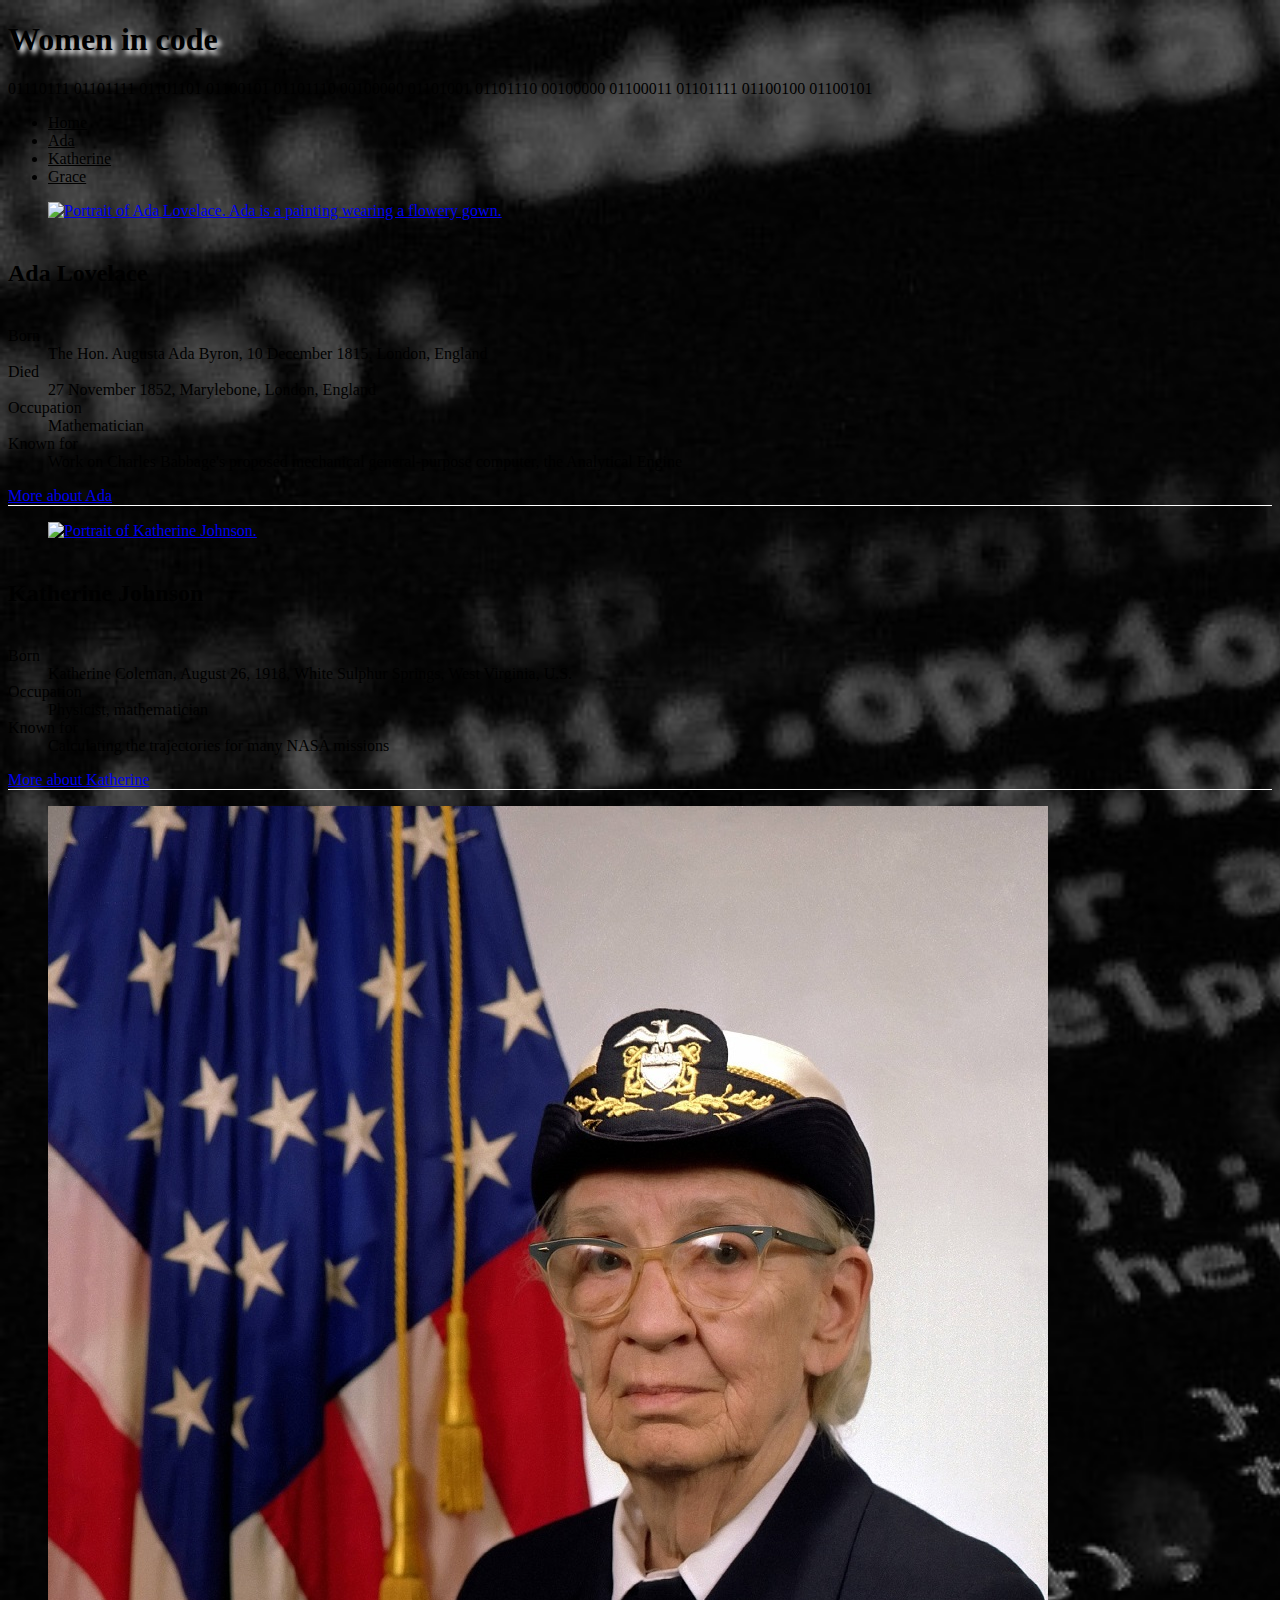
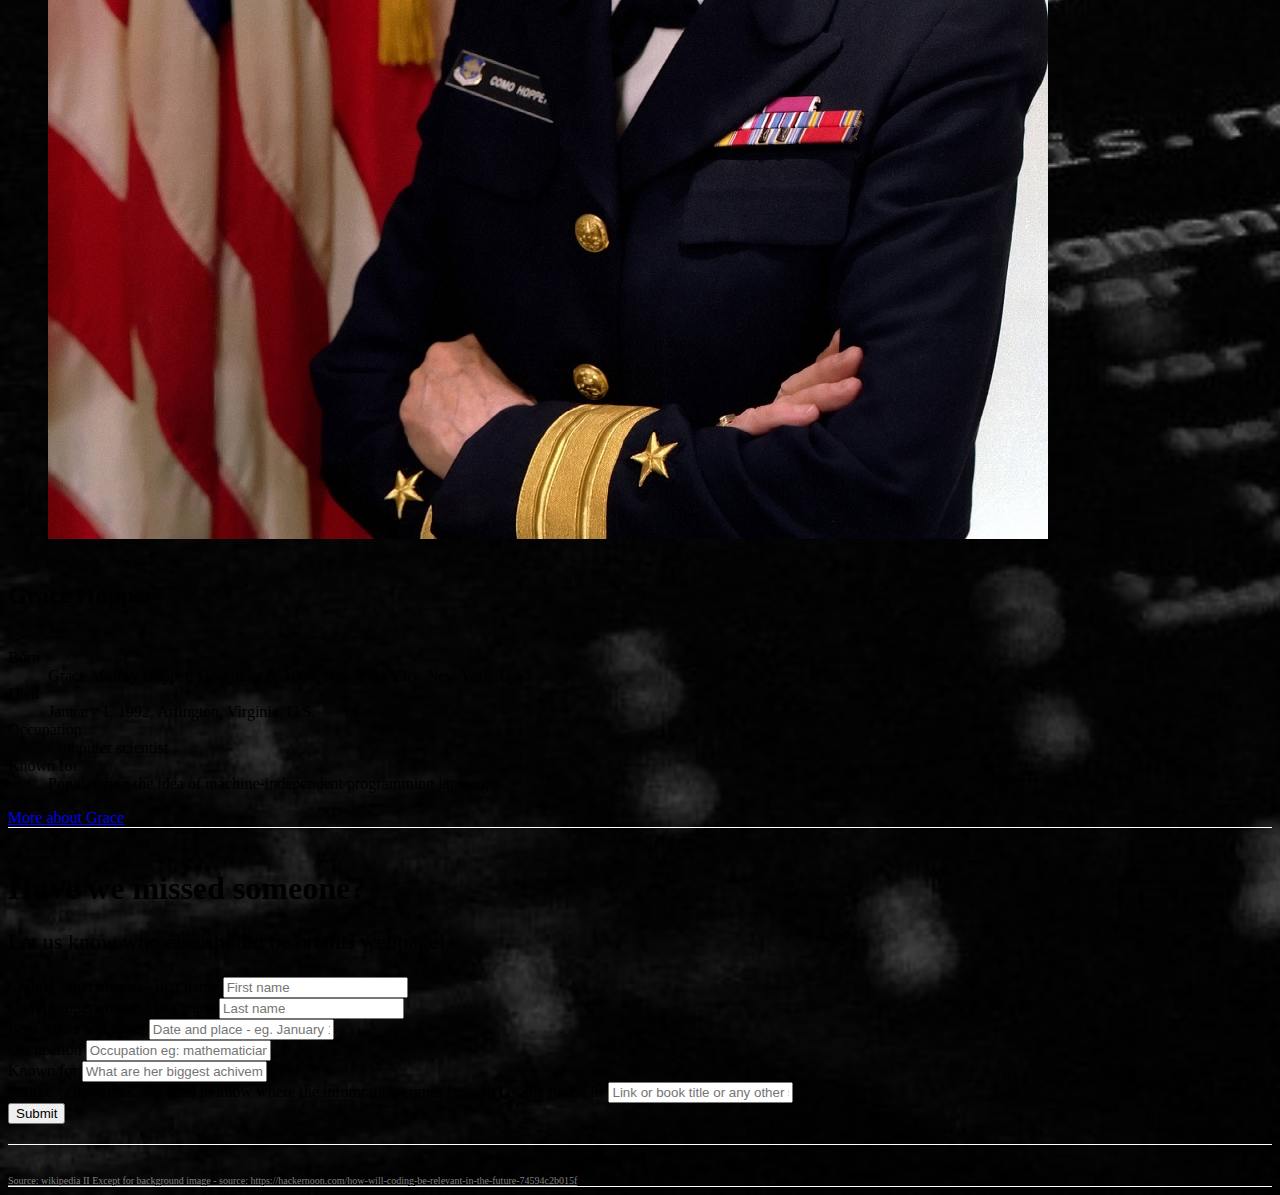
==== commit 6f89903c: "added navigation to the home page and styled it to match other pages, other than that cosmetic chang" ====
--- a/index.html
+++ b/index.html
@@ -14,12 +14,27 @@
 </head>
 
 <!-- JUMBOTRONE  -->
-<header class="jumbotron bg-warning">
-	<div class="container text-center">
+<header class="jumbotron bg-warning fixed-top">
+	<div class="text-center">
 		<h1 class="display-2">Women in code</h1>
 		<p class="text-muted">
 			01110111 01101111 01101101 01100101 01101110 00100000 01101001 01101110 00100000 01100011 01101111 01100100 01100101
 		</p>
+	</div>
+	<ul class="nav nav-tabs">
+		<li class="nav-item">
+			<a class="nav-link active" href="index.html">Home</a>
+		</li>
+		<li class="nav-item">
+			<a class="nav-link" href="ada.html">Ada</a>
+		</li>
+		<li class="nav-item">
+			<a class="nav-link" href="katherine.html">Katherine</a>
+		</li>
+		<li class="nav-item">
+			<a class="nav-link" href="grace.html">Grace</a>
+		</li>
+	</ul>
 	</div>
 </header>
 
--- a/css/home-style.css
+++ b/css/home-style.css
@@ -1,5 +1,14 @@
+.jumbotron {
+  margin: 0px;
+  padding: 0px;
+}
+
 .jumbotron h1 {
   text-shadow: 4px 4px 5px white;
+}
+
+.nav-link {
+  color: black;
 }
 
 body {
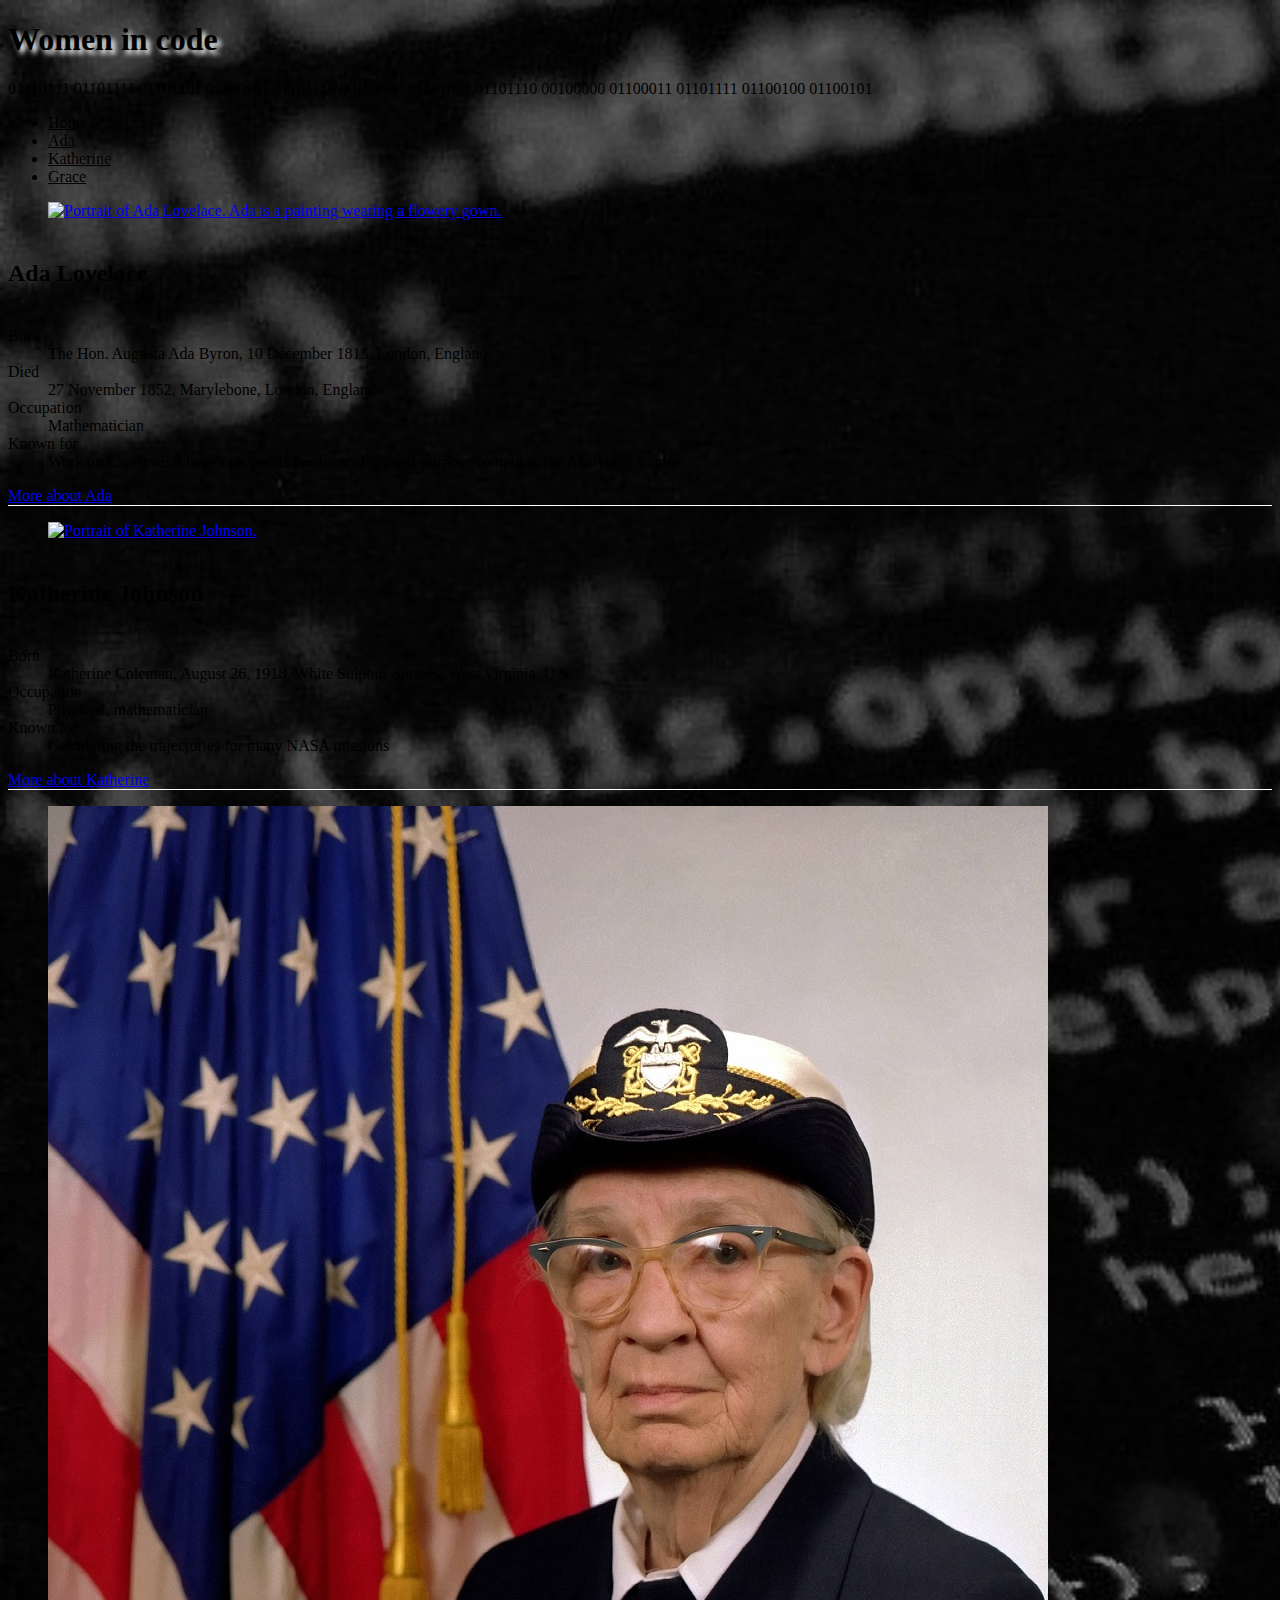
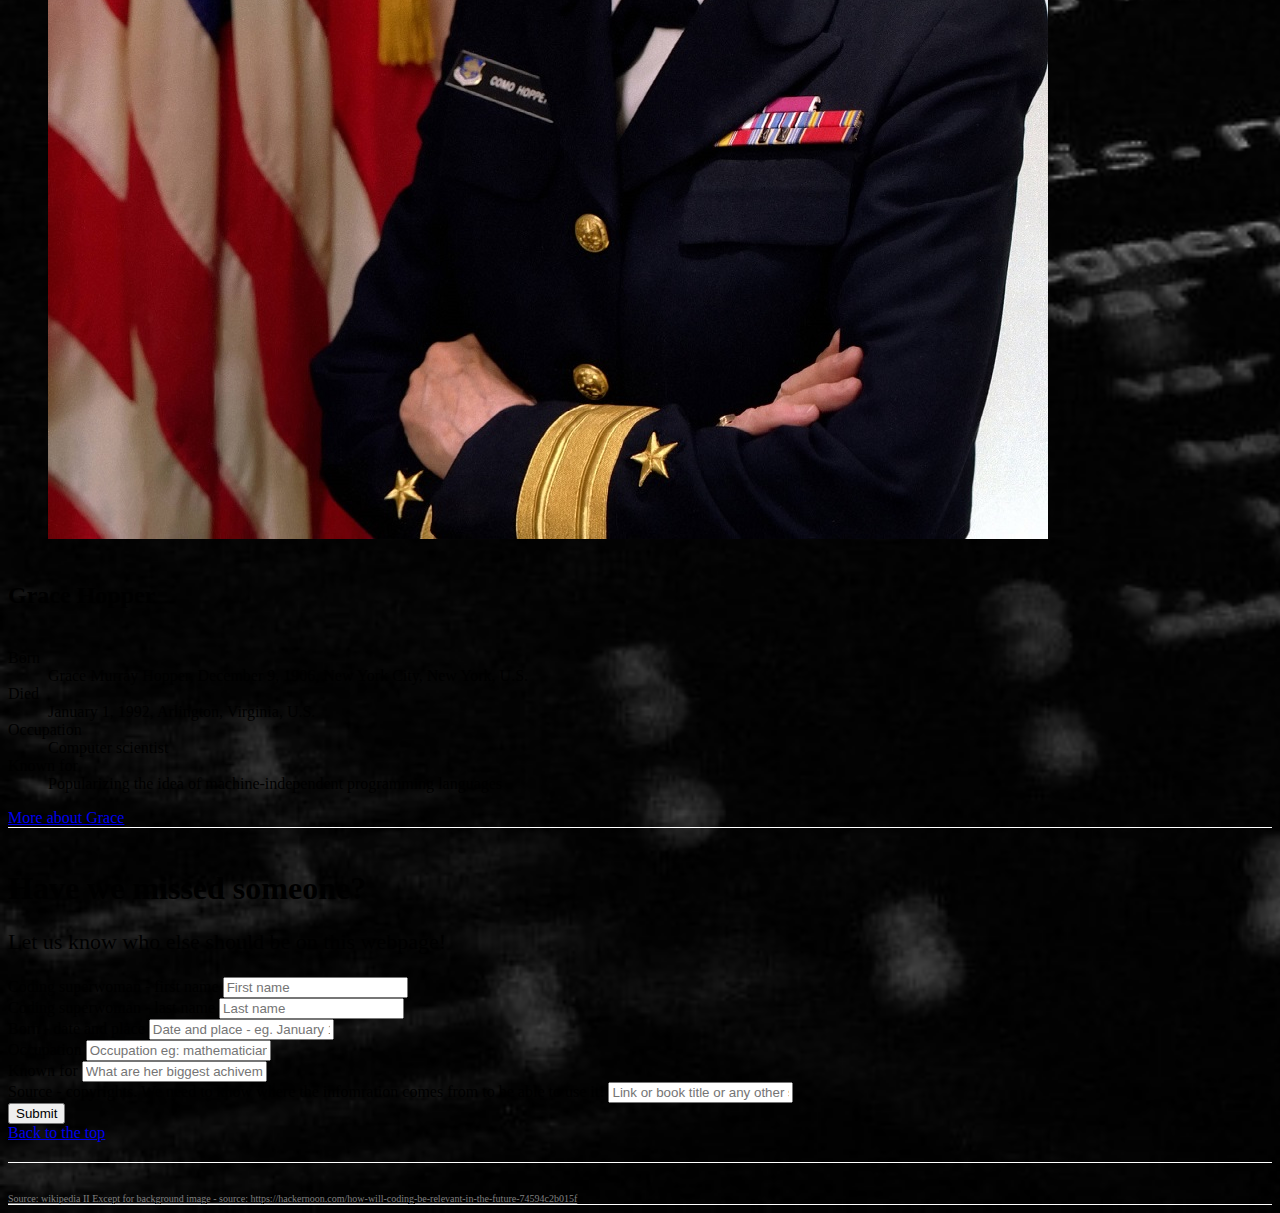
==== commit a3ff716b: "fived nac on the home page, added got to the top to the home page" ====
--- a/index.html
+++ b/index.html
@@ -14,9 +14,9 @@
 </head>
 
 <!-- JUMBOTRONE  -->
-<header class="jumbotron bg-warning fixed-top">
+<header class="jumbotron bg-warning">
 	<div class="text-center">
-		<h1 class="display-2">Women in code</h1>
+		<h1 class="display-2" id="backToTop">Women in code</h1>
 		<p class="text-muted">
 			01110111 01101111 01101101 01100101 01101110 00100000 01101001 01101110 00100000 01100011 01101111 01100100 01100101
 		</p>
@@ -180,7 +180,9 @@
 		</div>
 		<button class="btn btn-success" type="submit">Submit</button>
 	</form>
-
+	<div class="text-center">
+		<a href="#backToTop" class="text-center text-secondary">Back to the top</a>
+	</div>
 </div>
 <!--form -->
 
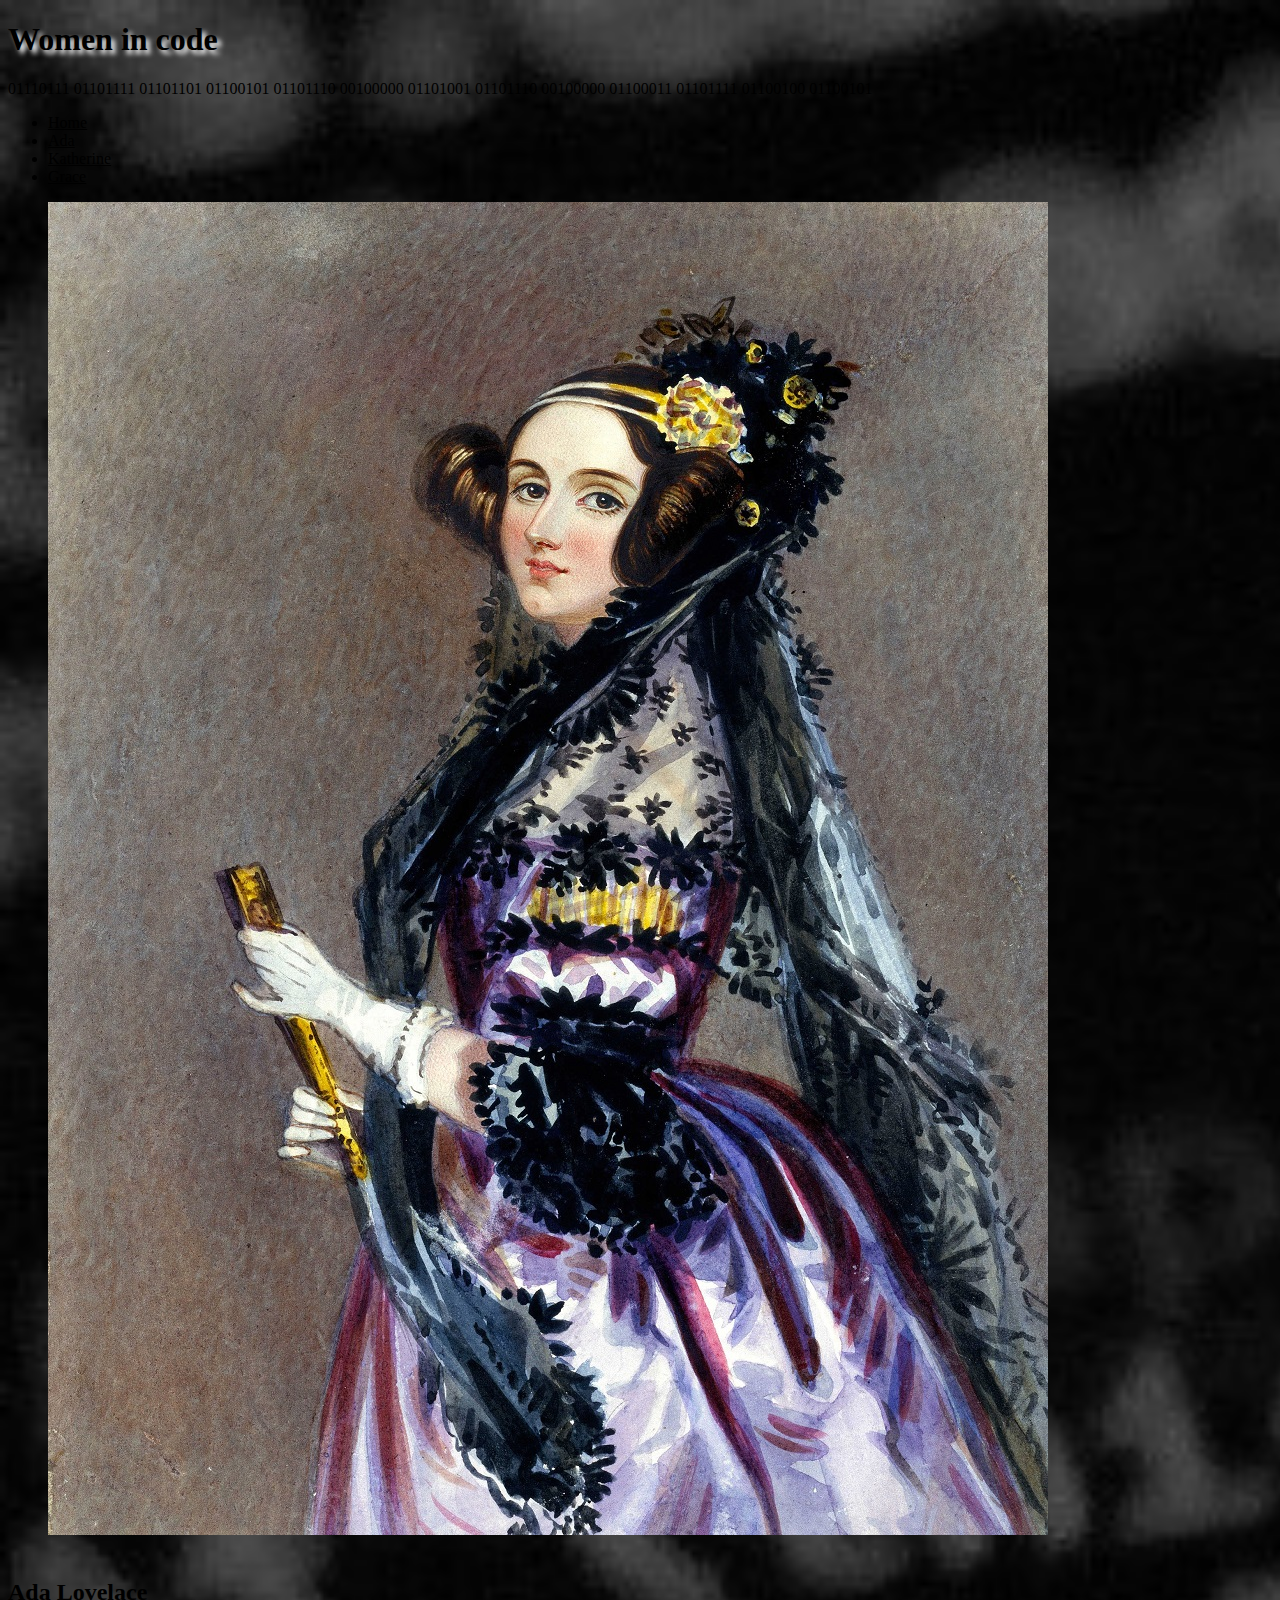
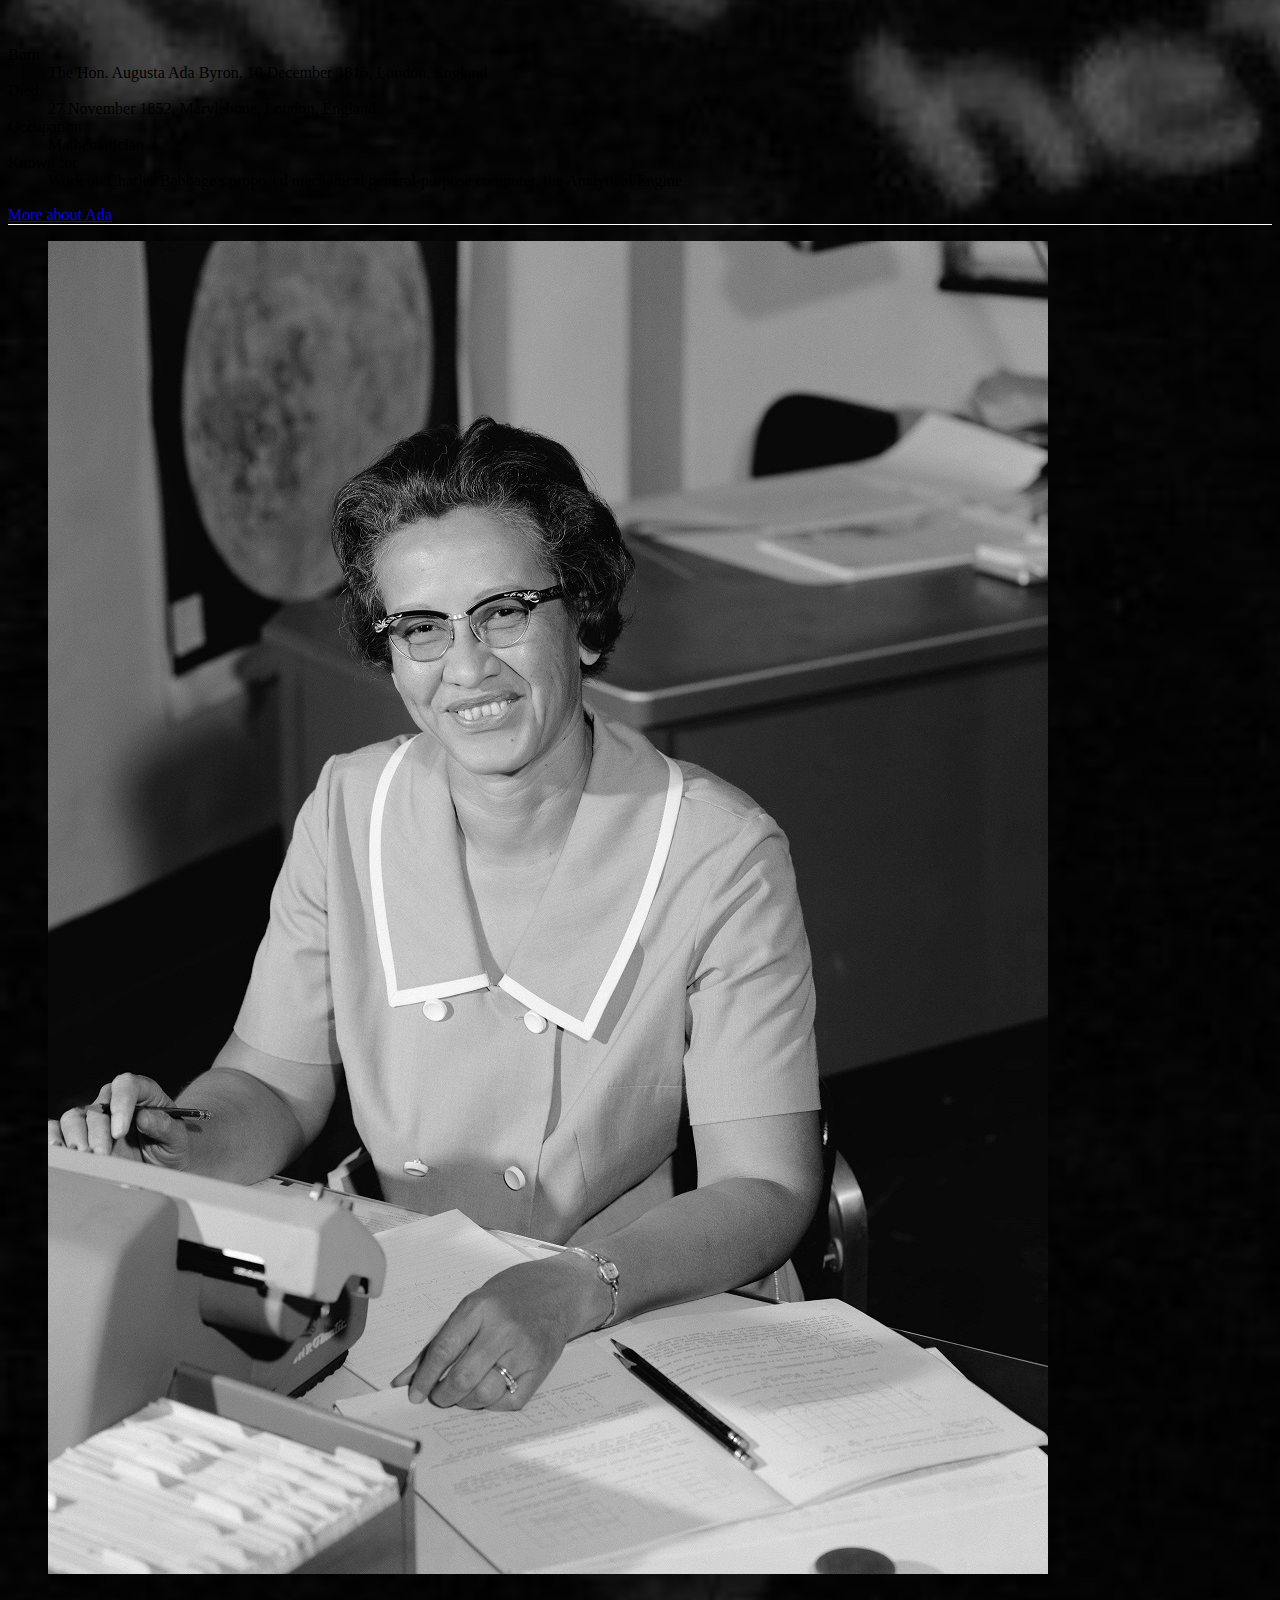
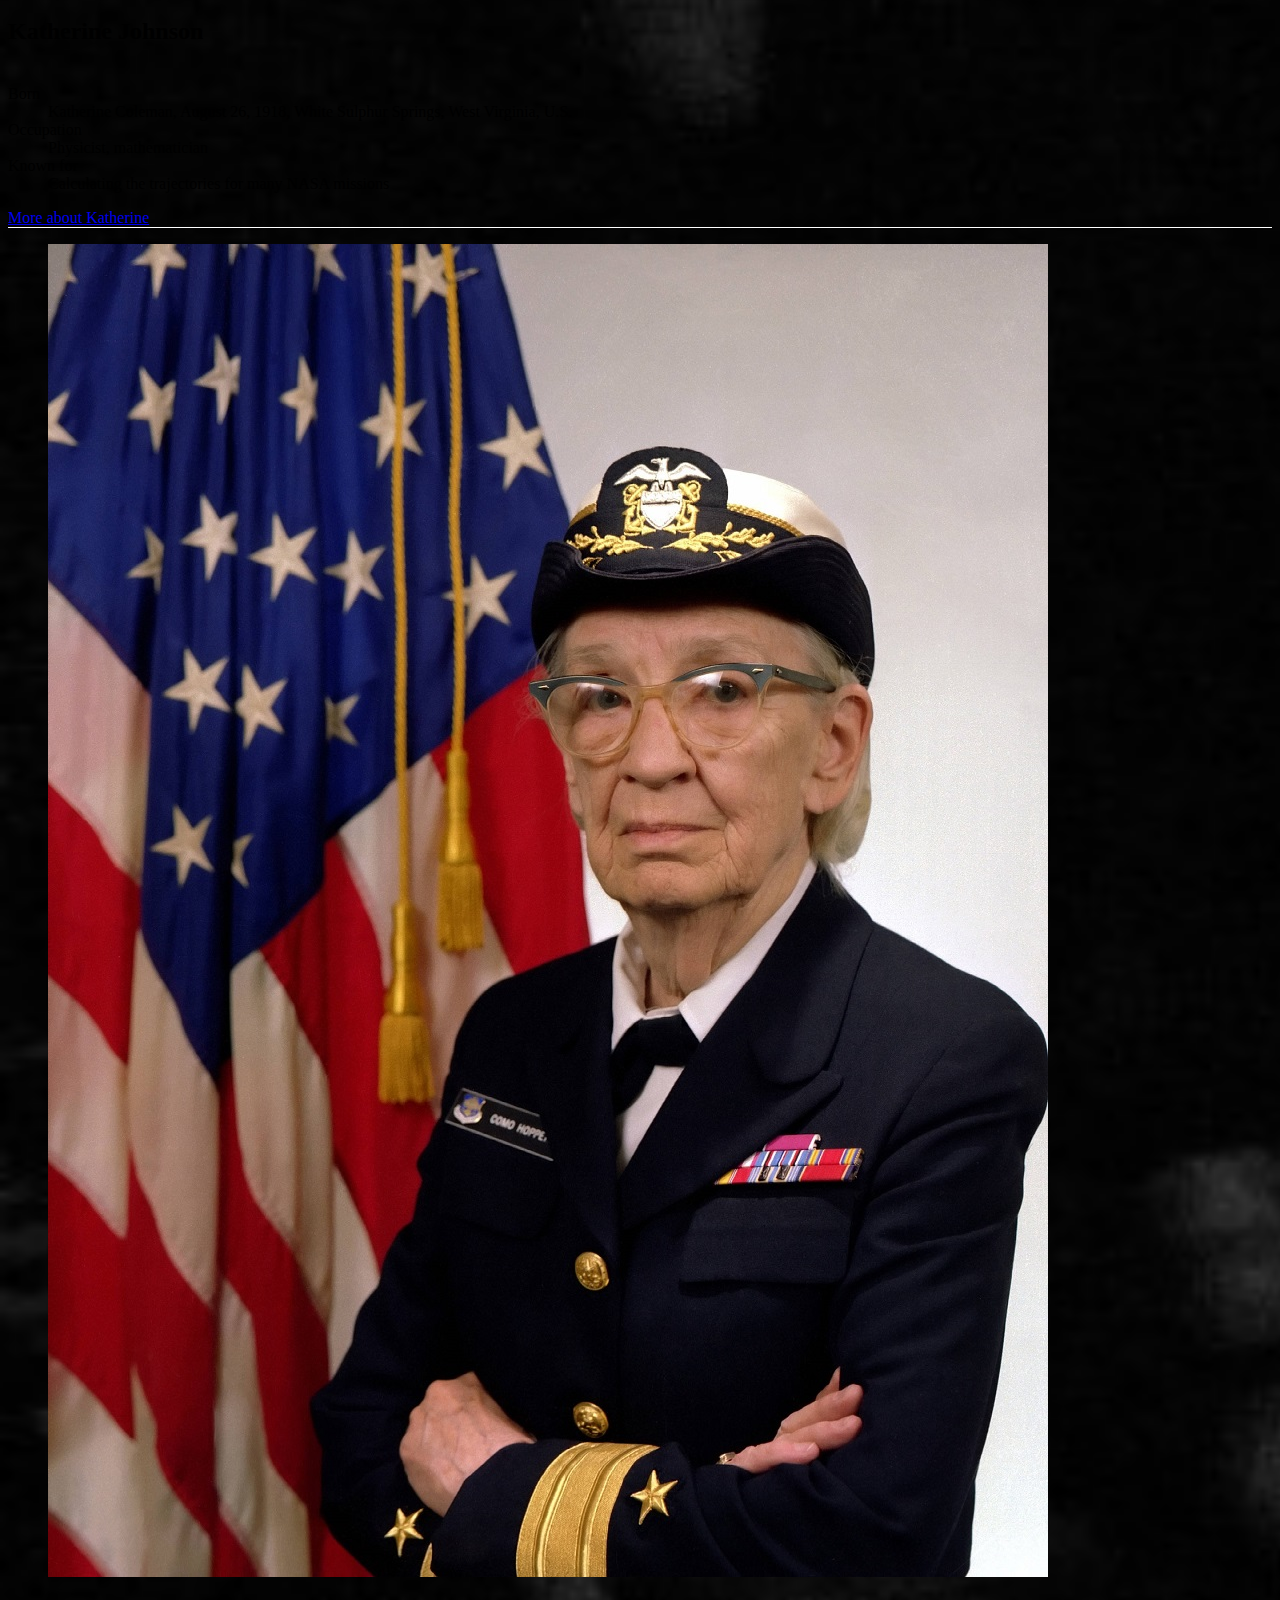
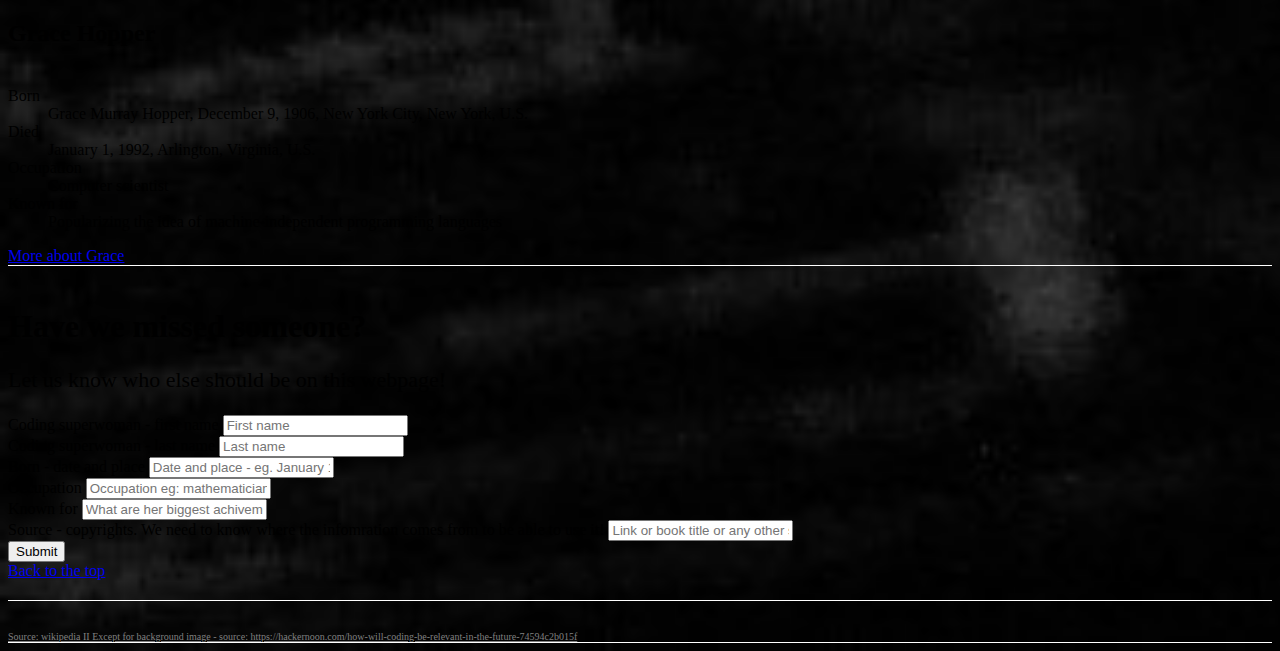
==== commit 41c66ca8: "removed capital letters from image links in index.html" ====
--- a/index.html
+++ b/index.html
@@ -45,7 +45,7 @@
 		<div class="col-md-3">
 			<figure>
 				<a href="ada.html">
-					<img class="img-fluid tilt" src="images/Ada.jpg" alt="Portrait of Ada Lovelace. Ada is a painting wearing a flowery gown." />
+					<img class="img-fluid tilt" src="images/ada.jpg" alt="Portrait of Ada Lovelace. Ada is a painting wearing a flowery gown." />
 				</a>
 			</figure>
 		</div> <!-- col-md-3-->
@@ -81,7 +81,7 @@
 		<div class="col-md-3">
 			<figure>
 				<a href="katherine.html">
-					<img class="img-fluid tilt" src="images/Katherine.jpg" alt="Portrait of Katherine Johnson." />
+					<img class="img-fluid tilt" src="images/katherine.jpg" alt="Portrait of Katherine Johnson." />
 				</a>
 			</figure>
 		</div> <!-- col-md-3-->
--- a/css/home-style.css
+++ b/css/home-style.css
@@ -1,6 +1,7 @@
 .jumbotron {
   margin: 0px;
   padding: 0px;
+  max-height: 50vh;
 }
 
 .jumbotron h1 {
@@ -66,3 +67,19 @@
   -ms-transform: rotate(-10deg);
   transform: rotate(-10deg);
 }
+
+.carousel p {
+  margin-left: 10px;
+  margin-right: 10px;
+}
+
+.carousel img {
+ height: 70vh;
+ width: auto;
+}
+
+/*
+ vertical-align: middle;
+ object-fit: cover;
+ overflow: hidden;
+}
